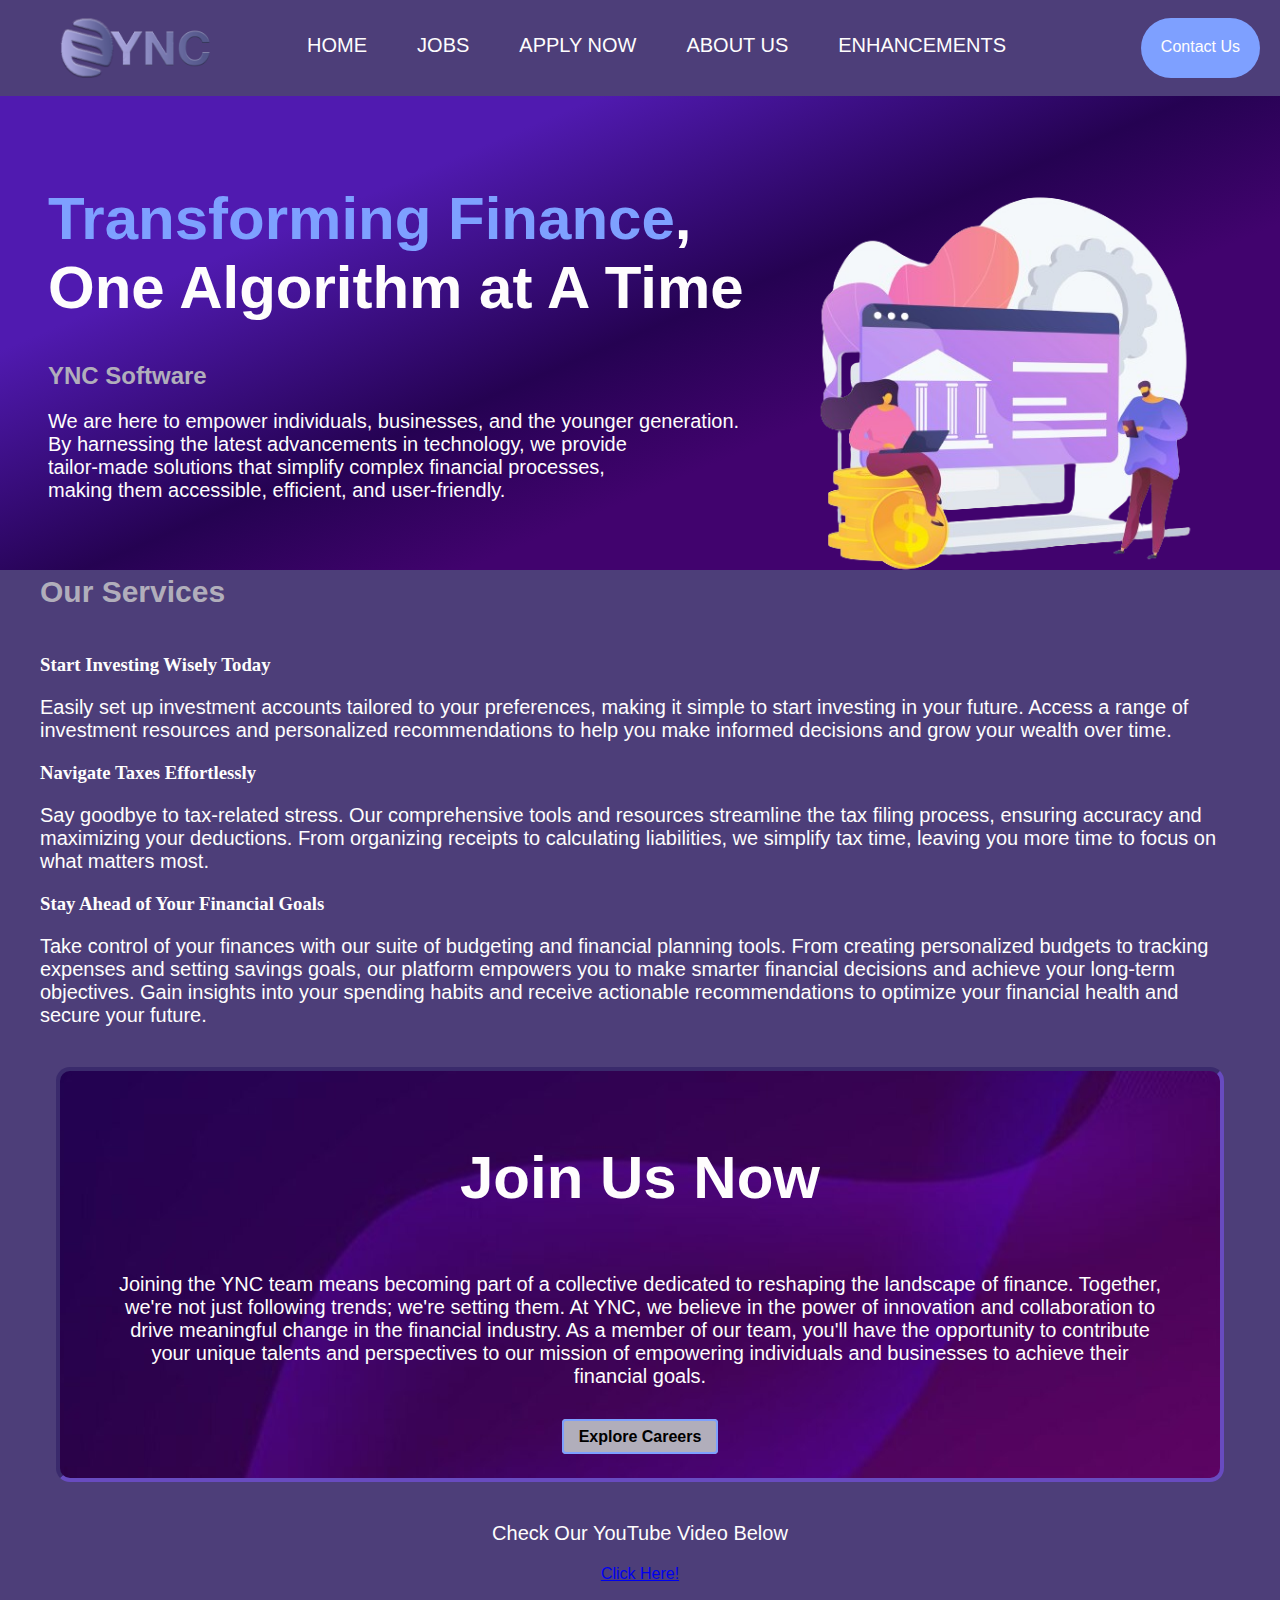
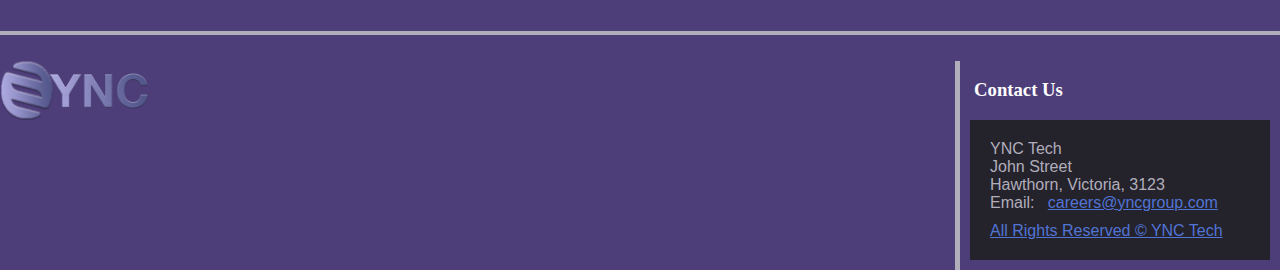
==== index.html @ 467bafc9 "Major changes" ====
<!DOCTYPE html>
<html lang='en'>
<head>
    <meta charset="utf-8" />
    <meta name="description" content="YNC Finance Software | Do Your Finance Right" />
    <meta name="keywords" content="HTML, CSS" />
    <meta name="author"   cotent="Yoojin Ahn" />
    <meta name="viewport" content="width=device-width, initial-scale=1">
    <link rel="icon" type="image/x-icon" href="favicon.ico">
    <title>YNC Finance Group</title>
    <link rel="stylesheet" href="styles/style.css" />
</head>
<body>
    <header>
        <div class="header-main-logo">
            <a href="index.html"><img src="images/Logo.png" alt="YNC logo icon"></a>
            <nav>
                <ul>
                    <li><a href="index.html">HOME</a></li>
                    <li><a href="jobs.html">JOBS</a></li>
                    <li><a href="apply.html">APPLY NOW</a></li>
                    <li><a href="about.html">ABOUT US</a></li>
                    <li><a href="enhancements.html">ENHANCEMENTS</a></li>
                </ul>
            </nav>
        </div>
        <a href="mailto:104853318@student.swin.edu.au" class="contact-button">Contact Us</a>
    </header>
    <main>
        <section id="main-top">
            <img id="intro-image" src="images/intro-img.png" alt="Finance Tech Graphics">
            <h1>
                <span class="headertitle">Transforming Finance</span>,</br>
                One Algorithm at A Time </br>
            </h1>
            <h2>YNC Software</h2>
            <p>
                We are here to empower individuals, businesses, and the younger generation.</br>
                By harnessing the latest advancements in technology, we provide</br>
                tailor-made solutions that simplify complex financial processes, </br> 
                making them accessible, efficient, and user-friendly.</br> 
            </p>
        </section>  
        <h2 id="service-top">Our Services</h2>
        <section>
            <h3>Start Investing Wisely Today</h3>
            <p>
                Easily set up investment accounts tailored to your preferences, 
                making it simple to start investing in your future. Access a range 
                of investment resources and personalized recommendations to help you 
                make informed decisions and grow your wealth over time.
            </p>
        </section>
        <section>
            <h3>Navigate Taxes Effortlessly</h3>
            <p>
                Say goodbye to tax-related stress. Our comprehensive tools and 
                resources streamline the tax filing process, ensuring accuracy
                and maximizing your deductions. From organizing receipts to 
                calculating liabilities, we simplify tax time, leaving you more
                time to focus on what matters most.
            </p>
        </section>
        <section>
            <h3>Stay Ahead of Your Financial Goals</h3>
            <p>
                Take control of your finances with our suite of budgeting and 
                financial planning tools. From creating personalized budgets 
                to tracking expenses and setting savings goals, our platform 
                empowers you to make smarter financial decisions and achieve 
                your long-term objectives. Gain insights into your spending 
                habits and receive actionable recommendations to optimize your
                financial health and secure your future.
            </p>
        </section>
        <section id="careers">
            <h1>Join Us Now</h1>
            <p>
                Joining the YNC team means becoming part of a collective dedicated
                to reshaping the landscape of finance. Together, we're not just 
                following trends; we're setting them. At YNC, we believe in the 
                power of innovation and collaboration to drive meaningful change 
                in the financial industry. As a member of our team, you'll have the 
                opportunity to contribute your unique talents and perspectives to 
                our mission of empowering individuals and businesses to achieve their 
                financial goals.
            </p>
            <a class="button" href="jobs.html">Explore Careers</a>
        </section>
        <!-- YOUTUBE LINK HERE -->
        <section id="youtube">
            <p>Check Our YouTube Video Below</p>
            <a href="#">Click Here!</a>
        </section>
    </main>
    <hr>
    <div class="ync_footer flex-container">
        <footer>
            <br>
            <img src="images/Logo.png" alt="YNC logo icon">
    
        <aside id="footer-contact">
            <h3> &nbsp; &nbsp;Contact Us</h3>
        <ul class="contact_info">
            <li>YNC Tech</li>
            <li>John Street</li>
            <li>Hawthorn, Victoria, 3123</li>
            <li>Email: &nbsp; <a href="mailto:105179675@student.swin.edu.au">careers@yncgroup.com</a></li>
            <li><a href="https://swinburne.edu.au" target="_blank">All Rights Reserved &copy; YNC Tech </a></li>
        </ul>
        </aside>
        </footer>
    </div>
</body>
</html>
---- styles/style.css ----
/*
filename: style.css
authors: Yoojin Ahn, Ned Tonks, Charmaigne Mamaril
created: 20/03/2024
last modified: 10/04/2024
description: index.html about.html enhancements.html apply.html jobs.html
purpose: stylesheet for YNC website for assignment 1
*/

/* Import Cool Fonts */
@import url(https://db.onlinewebfonts.com/c/b712c1dfca1bfc2e6d80b2c9d9c0c957?family=GT+Walsheim); 
@import url(https://db.onlinewebfonts.com/c/750e3658d4460a397a551dfac26bb272?family=Karla);
@import url(https://db.onlinewebfonts.com/c/16842c927f8ef77adc29f7c5e27929ca?family=GT+Pressura+Light);  

/* General Body and Header styles */
* {
    font-family: "Karla", sans-serif;
}

body {
    background-color: #4d3e79;
    margin: 0;
}

h1, h2, h3{
    font-family: "GT Walsheim";
    color:#fefdfd;
}

p{
    font-family: "Karla", sans-serif;
    color: #fefdfd;
}

#highlight {
    color: #7ea0ff;
}

dt {
    clear: left;
    float: left;
    font-weight: bold;
}

dt::after {
    content: ": ";
}

dd {
    width: 50%;
}

/* HEADER */
/* Stylise the header of the page */
header {
    padding: 18px 0;
    width: 100%;
    height: 60px;
    display: flex;
    justify-content: space-between;
    font-family: "Karla", sans-serif;
}

.headertitle{
    color: #7ea0ff;
}

/* Logo and the logo image */
.header-main-logo {
    width: fit-content;
    height: 100%;
    padding-left: 60px;
    display: flex;
}

.header-main-logo img {
    height: 60px;
    align-self: center;
}

/* Email Button on the Header Menu */
.contact-button {
    box-sizing: border-box;
    text-align: auto;
    text-decoration: none;
    margin-right: 20px;
    padding: 20px 20px;
    background-color: #7ea0ff;
    color:#fefdfd;
    border: none;
    border-radius: 50px;
    cursor: pointer;
    transition: all 0.3s ease 0s;
}

a.contact-button:hover{
    background-color: #5174d5;
}

/* Navigation Bar */
nav {
    width: fit-content;
    height: 100%;
}

nav ul {
    
    margin-left: 30px;
}

nav ul li{
    list-style: none;
    display: inline;
    float: left;
    transition: 0.5s;
} 

nav ul li a{
    padding: 0 25px;
    font-size: 20px;
    text-decoration: none;
    color: #fefdfd;
    display: block;
    height: 100%;
}

/* Extra animation on navigation bar */
nav ul:hover li {
    opacity: 0.2;
    filter: blur(2px);
}

nav ul li:hover {
    opacity: 1;
    filter: blur(0px);
}

/* BODY */
/* Main content of Index.html */
main {
    padding: 40px;
    text-align: left;
    color: #fefdfd;
}

main h1 {
    font-size: 60px;
    font-family: "GT Walsheim", sans-serif;
}

main h2 {
    color: #b1aebb;
    font-family: "GT Pressura Light", sans-serif;
}

main p {
    font-size: 20px;
    font-family: "Karla", sans-serif;
}

#main-top{
    background: rgb(80,26,176);
    background: linear-gradient(157deg, rgba(80,26,176,1) 25%, rgba(37,2,82,1) 50%, rgba(65,3,110,1) 66%, rgba(65,3,110,1) 100%); 
    padding: 3em;
    margin: -40px;
}

/* HOME PAGE */
/* Image png in the index.html */
#intro-image {
    float: right;
    width: 40%;
}

/* Stylising the "Our Services" section */
#service-top {
    font-size: 30px;
    padding-top: 20px;
    padding-bottom: 20px;
}

#careers{
    text-align: center;
    border: 4px inset #684bc0;
    background: url('images/background-pic2.jpg');
    background-position: center;
    border-radius: 14px;
    margin: 2.5em 1em;
    padding: 2em;
}

#careers p {
    padding: 1em;
}

#service1, #service2, #service3 {
    float: left;
    width: 30%;
    text-align: justify;
    margin: 1em 1em 1em 1em;
}

/* ABOUT PAGE */
/* Top of the page */

#about-us h1{
    font-size: 45px;
    margin: 30px;
}

/* Floating figure images */
#group-image img{
    height: 150px;
    width: auto;
    border: 5px double #5174d5;
    box-shadow: 10px 10px 8px #24222bc4;
}

#group-image figure {
    display: inline-block;
}

#group-image {
    margin: auto;
    padding: 1em;
    width: 40%;
    float: right;
    text-align: center;
}

/* Definition List */
#group-details {
    padding: 10px;
    width: 50%;
}

#group-details h2{
    font-weight: bold;
}

#group-details dl {
    background: url('images/background-pic2.jpg');
    font-size: 20px;
    border: 3px double #ccc;
    padding: 1em;
}

#group-details dt {
    color: #5174d5;
    width: 40%;
    text-align: right;
}

#group-details dd {
    margin-left: 42%;
} 

/* Team Details */
#team h3 {
    color: #7ea0ff;
}

/* Align contact information */
#contact-us {
    clear: both;
}

/* Stylising timetable */
table, tr, td {
    border: 1px inset #fefdfd;
    border-collapse: collapse;
    border-spacing: 0;
}

table {
    width: 100%;
    align-items: center;
    table-layout: fixed;
    font-family: "Karla", sans-serif;
}

th {
    color: #fefdfd;
    background-color: #5f43b2;
    text-align: center;
    font-size: 20px;
}

tr {
    color: black;
    background-color: #fefefe;
}

td{
    border: 1px solid black;
    padding: 6px;
    text-align: center;
}

/* APPLY PAGE */
/* fieldsets */
.fieldset-content{
    margin-top: 80px;
    margin-left: 60px;
    margin-right: 60px;
}

.fieldset_main{
    background-color: #3d374e;
    border: 1px solid;
    border-radius: 8px;
    box-shadow:0 0 10px;
}

.fieldset_gender{
    background-color: #373245;
    border: 1px solid;
    border-radius: 8px;
    box-shadow:0 0 10px;
}

legend{
    font-family: "Karla", sans-serif;
    color: #fefdfd;
}

/* Radio Buttons */
.radio_button{
    font-family: "Karla", sans-serif;
    color: #fefdfd;
}

.button{
    background-color: #b1aebb;
    border: none;
    color: black;
    padding: 7px 15px;
    text-align: center;
    font-size: 16px;
    font-family: "Karla", sans-serif;
    text-decoration: none;
    font-weight: bold;
    border-radius: 4px;
    border: 2px solid #7ea0ff;
    transition-duration: 0.4s;
}

.button:hover{
    background-color: #7ea0ff; /* Green */
    color: black;
}

/* JOB PAGE */
.jobs_container {
    display: grid;
    grid-template-columns: repeat(auto-fit, minmax(100,1fr));
    grid-auto-rows: repeat(auto-fit, minmax(100,1fr));
    column-gap: 10px;
    row-gap: 10px;
    align-items: baseline;
}

.jobs_header { 
    grid-column-start: 1;
    grid-column-end: 4;
    grid-row-start: 1; 
    grid-row-end: 2;  
}

.jobs_sidepanel {
    height: 800px;
    grid-row-start: 2;
    grid-row-end: 4;
    grid-column-start: 1;
    grid-column-end: 2;
    background-color: #b1aebb; 
    padding: 7px 15px;
    margin-bottom: 10px;
    font-family: "Karla", sans-serif; 
    box-shadow: 0 0 10px; 
} 

.job_info {
    font-family:"Karla", sans-serif;
    list-style-type: upper-roman ;
    margin: 10px;
    padding: 10px;
}

.jobs_mainpanel {
    height: 800px;
    overflow-y: 100px;
    grid-column-start: 2;
    grid-column-end: 4;
    background-color: #b1aebb;
    padding: 7px 15px;
    margin-bottom: 10px;
    font-family: "Karla", sans-serif; 
    box-shadow: 0 0 10px;
    overflow: auto;
}

/* Testimonials Styling */
.jobs_testimonials { 
    grid-column-start: 1;
    grid-column-end: 4;
    grid-row-start: 3;
    grid-row-end: 4;
    background-color: #b1aebb; 
    padding: 9px 15px;
    margin-bottom: 10px;
    font-family: "Karla", sans-serif; 
    box-shadow: 0 0 10px;    
}
.flex_container{
    display: flex;
    gap: 10px;
}

.flex_item { 
    flex: 1;
    background-color:#b1aebb;
}

.flex_item1 { 
    flex: 1; 
    flex-direction: row;
    background-color:#b1aebb;
}
.flex_item2 { 
    flex: 1; 
    background-color: #b1aebb;
}

.flex_item3 { 
    flex: 1; 
    background-color: #b1aebb;
}

hr {
    color:#b1aebb;
    border: 2px solid  #b1aebb;
}

/* YOUTUBE LINK */
#youtube{
    text-align: center;
}

/* ENHANCEMENTS */
.resource {
    padding: 10px;
}

/* FOOTER */
.ync_footer{
    background-color: #4d3e79;
    flex: 1;
    grid-column-start: 1; 
    grid-column-end: 4;
    width: 100%;
}

/* Footer: Contact details */
#footer-contact{
    width: 25%;
    float: right;
    border: 1px;
    border-left-style: solid;
    border-left-color: #b1aebb;
    border-left-width: 5px;
}

.ync_footer footer img{
    width: 150px;
    height: auto;
}

.contact_info {
    background-color: #24222b;
    font-family:"Karla", sans-serif;
    list-style-type: none;
    margin: 10px;
    padding: 20px;
    color: #b1aebb;
}

.contact_info li:last-child {
    padding-top: 10px;

}

.contact_info li:last-child a{
    padding-top: 10px;
    color: #fefdfd;

}

.contact_info li a:link {
    color: #5174d5;
}
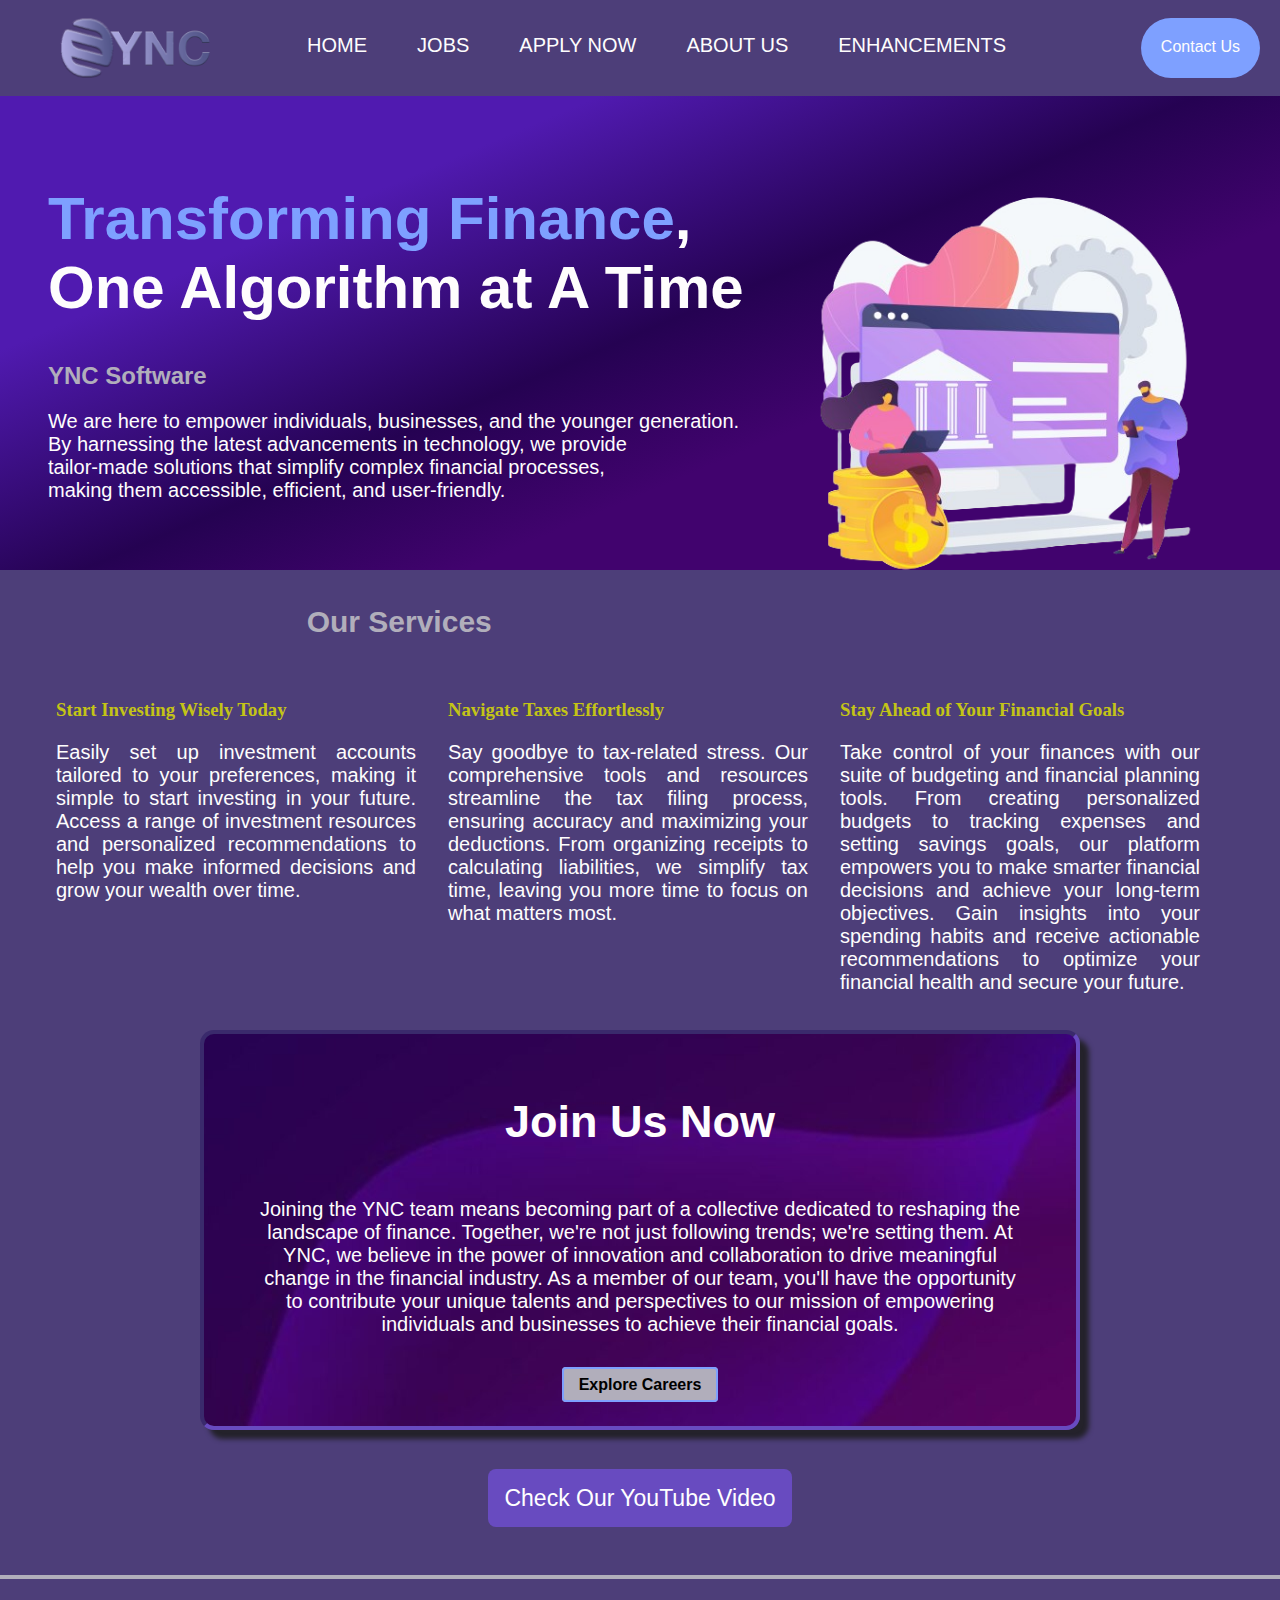
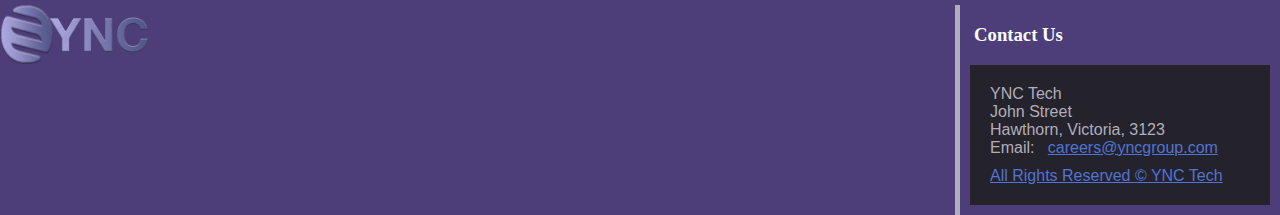
==== commit 79a5b889: "changes to index and about page" ====
--- a/index.html
+++ b/index.html
@@ -42,7 +42,7 @@
             </p>
         </section>  
         <h2 id="service-top">Our Services</h2>
-        <section>
+        <section id="service1">
             <h3>Start Investing Wisely Today</h3>
             <p>
                 Easily set up investment accounts tailored to your preferences, 
@@ -51,7 +51,7 @@
                 make informed decisions and grow your wealth over time.
             </p>
         </section>
-        <section>
+        <section id="service2">
             <h3>Navigate Taxes Effortlessly</h3>
             <p>
                 Say goodbye to tax-related stress. Our comprehensive tools and 
@@ -61,7 +61,7 @@
                 time to focus on what matters most.
             </p>
         </section>
-        <section>
+        <section id="service3">
             <h3>Stay Ahead of Your Financial Goals</h3>
             <p>
                 Take control of your finances with our suite of budgeting and 
@@ -88,10 +88,9 @@
             <a class="button" href="jobs.html">Explore Careers</a>
         </section>
         <!-- YOUTUBE LINK HERE -->
-        <section id="youtube">
-            <p>Check Our YouTube Video Below</p>
-            <a href="#">Click Here!</a>
-        </section>
+        <div id="youtube">
+            <a href="#">Check Our YouTube Video</a>
+        </div>
     </main>
     <hr>
     <div class="ync_footer flex-container">
--- a/styles/style.css
+++ b/styles/style.css
@@ -175,22 +175,9 @@
 /* Stylising the "Our Services" section */
 #service-top {
     font-size: 30px;
-    padding-top: 20px;
-    padding-bottom: 20px;
-}
-
-#careers{
-    text-align: center;
-    border: 4px inset #684bc0;
-    background: url('images/background-pic2.jpg');
-    background-position: center;
-    border-radius: 14px;
-    margin: 2.5em 1em;
-    padding: 2em;
-}
-
-#careers p {
-    padding: 1em;
+    padding-top: 50px;
+    padding-bottom: 0px;
+    text-align: center;
 }
 
 #service1, #service2, #service3 {
@@ -200,11 +187,35 @@
     margin: 1em 1em 1em 1em;
 }
 
+#service1 h3, #service2 h3, #service3 h3 {
+    color: rgb(196, 196, 22);
+}
+
+#careers{
+    clear: both;
+    text-align: center;
+    border: 4px inset #684bc0;
+    background: url('images/background-pic2.jpg');
+    background-position: center;
+    box-shadow: 9px 9px 5px #24222b;
+    border-radius: 14px;
+    margin: 2.5em 10em;
+    padding: 2em;
+}
+
+#careers p {
+    padding: 1em;
+}
+
+#careers h1 {
+    font-size: 45px;
+}
+
+
 /* ABOUT PAGE */
 /* Top of the page */
-
 #about-us h1{
-    font-size: 45px;
+    font-size: 50px;
     margin: 30px;
 }
 
@@ -258,6 +269,10 @@
 /* Team Details */
 #team h3 {
     color: #7ea0ff;
+    padding-top: 26px;
+}
+#team p {
+    width: 70%;
 }
 
 /* Align contact information */
@@ -444,12 +459,40 @@
 
 /* YOUTUBE LINK */
 #youtube{
-    text-align: center;
+    padding: 15px;
+    text-align: center;
+    font-size: 23px;
+}
+
+#youtube a{
+    text-decoration: none;;
+    background-color: #684bc0;
+    border-radius: 8px;  
+    color: #fff;
+    cursor: pointer;
+    padding: 16px 16px;
+    
+}
+
+#youtube a:hover{
+    background-image: linear-gradient(90deg, #00C0FF 0%, #FFCF00 49%, #FC4F4F 80%, #00C0FF 100%);
+    animation:slidebg 5s linear infinite;
+    color: #2e2d30;
+}
+
+@keyframes slidebg {
+    to {
+      background-position:35vw;
+    }
 }
 
 /* ENHANCEMENTS */
 .resource {
     padding: 10px;
+}
+
+.resource p {
+    padding: 13px 0;
 }
 
 /* FOOTER */
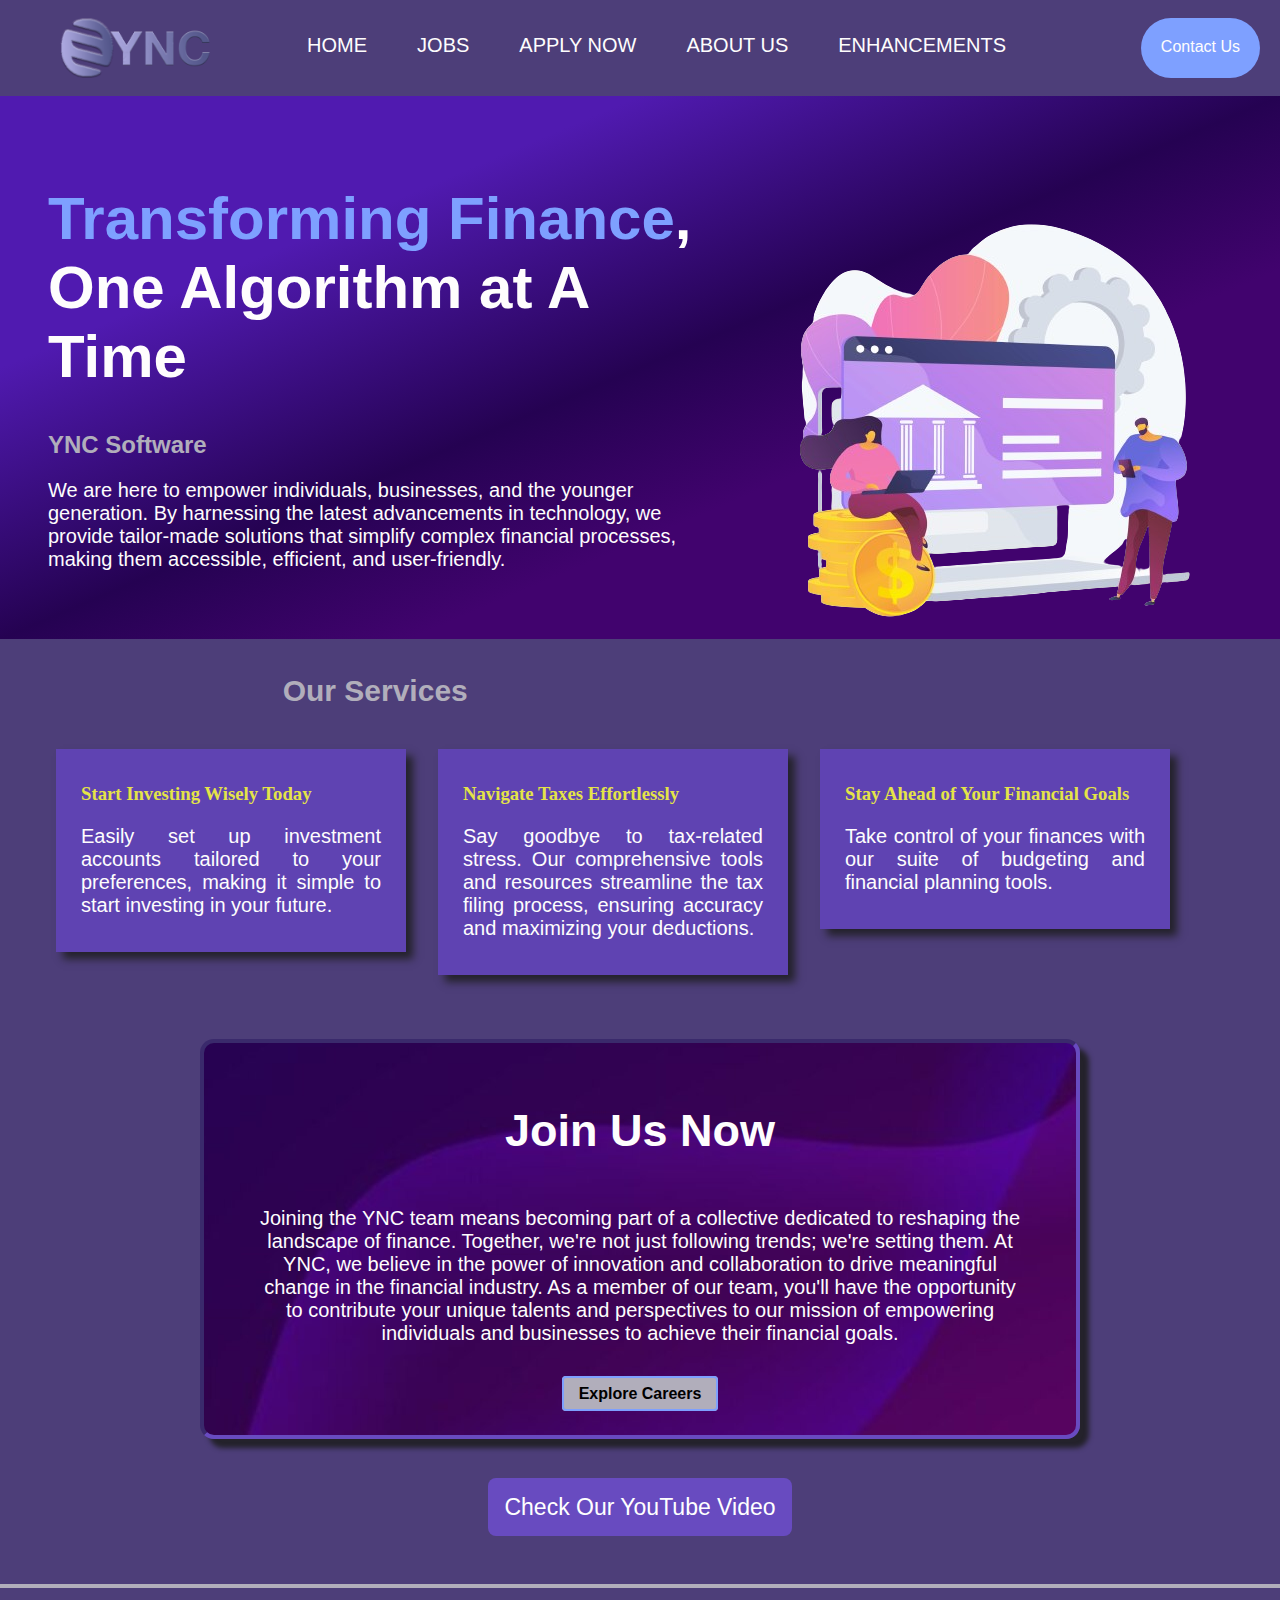
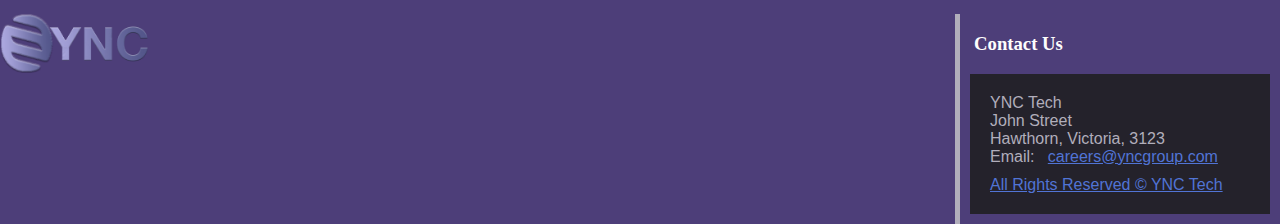
==== commit e93836d7: "changes to index and style" ====
--- a/index.html
+++ b/index.html
@@ -1,12 +1,12 @@
 <!DOCTYPE html>
 <html lang='en'>
 <head>
-    <meta charset="utf-8" />
-    <meta name="description" content="YNC Finance Software | Do Your Finance Right" />
-    <meta name="keywords" content="HTML, CSS" />
-    <meta name="author"   cotent="Yoojin Ahn" />
+    <meta charset="utf-8">
+    <meta name="description" content="YNC Finance Software | Do Your Finance Right">
+    <meta name="keywords" content="HTML, CSS">
+    <meta name="author"   cotent="Yoojin Ahn">
     <meta name="viewport" content="width=device-width, initial-scale=1">
-    <link rel="icon" type="image/x-icon" href="favicon.ico">
+    <link rel="icon" type="image/x-icon" href="images/favicon.ico">
     <title>YNC Finance Group</title>
     <link rel="stylesheet" href="styles/style.css" />
 </head>
@@ -28,17 +28,19 @@
     </header>
     <main>
         <section id="main-top">
-            <img id="intro-image" src="images/intro-img.png" alt="Finance Tech Graphics">
+            <div id="intro-image">
+                <img src="images/intro-img.png" alt="Finance Tech Graphics">
+            </div>
             <h1>
-                <span class="headertitle">Transforming Finance</span>,</br>
-                One Algorithm at A Time </br>
+                <span class="headertitle">Transforming Finance</span>,<br>
+                One Algorithm at A Time <br>
             </h1>
             <h2>YNC Software</h2>
             <p>
-                We are here to empower individuals, businesses, and the younger generation.</br>
-                By harnessing the latest advancements in technology, we provide</br>
-                tailor-made solutions that simplify complex financial processes, </br> 
-                making them accessible, efficient, and user-friendly.</br> 
+                We are here to empower individuals, businesses, and the younger generation.
+                By harnessing the latest advancements in technology, we provide
+                tailor-made solutions that simplify complex financial processes,
+                making them accessible, efficient, and user-friendly.
             </p>
         </section>  
         <h2 id="service-top">Our Services</h2>
@@ -46,9 +48,7 @@
             <h3>Start Investing Wisely Today</h3>
             <p>
                 Easily set up investment accounts tailored to your preferences, 
-                making it simple to start investing in your future. Access a range 
-                of investment resources and personalized recommendations to help you 
-                make informed decisions and grow your wealth over time.
+                making it simple to start investing in your future.
             </p>
         </section>
         <section id="service2">
@@ -56,21 +56,14 @@
             <p>
                 Say goodbye to tax-related stress. Our comprehensive tools and 
                 resources streamline the tax filing process, ensuring accuracy
-                and maximizing your deductions. From organizing receipts to 
-                calculating liabilities, we simplify tax time, leaving you more
-                time to focus on what matters most.
+                and maximizing your deductions.
             </p>
         </section>
         <section id="service3">
             <h3>Stay Ahead of Your Financial Goals</h3>
             <p>
                 Take control of your finances with our suite of budgeting and 
-                financial planning tools. From creating personalized budgets 
-                to tracking expenses and setting savings goals, our platform 
-                empowers you to make smarter financial decisions and achieve 
-                your long-term objectives. Gain insights into your spending 
-                habits and receive actionable recommendations to optimize your
-                financial health and secure your future.
+                financial planning tools.
             </p>
         </section>
         <section id="careers">
--- a/styles/style.css
+++ b/styles/style.css
@@ -81,7 +81,6 @@
 /* Email Button on the Header Menu */
 .contact-button {
     box-sizing: border-box;
-    text-align: auto;
     text-decoration: none;
     margin-right: 20px;
     padding: 20px 20px;
@@ -170,6 +169,8 @@
 #intro-image {
     float: right;
     width: 40%;
+    margin: 0.5em;
+    padding: 1em;
 }
 
 /* Stylising the "Our Services" section */
@@ -182,13 +183,25 @@
 
 #service1, #service2, #service3 {
     float: left;
-    width: 30%;
+    width: 25%;
     text-align: justify;
-    margin: 1em 1em 1em 1em;
+    margin: 1em 1em 4em 1em;
+    box-shadow: 7px 7px 8px #24222b;
+    padding: 10px 20px;
+    border: 5px solid #5f43b2;
+    background-color: #5f43b2;
+    position: relative;
+}
+
+#service1:hover, #service2:hover, #service3:hover {
+    background-color: #5f43b298;
+    border: 5px solid #5f43b298;
+    transition-duration: 0.5s;
+
 }
 
 #service1 h3, #service2 h3, #service3 h3 {
-    color: rgb(196, 196, 22);
+    color: rgb(228, 228, 71);
 }
 
 #careers{
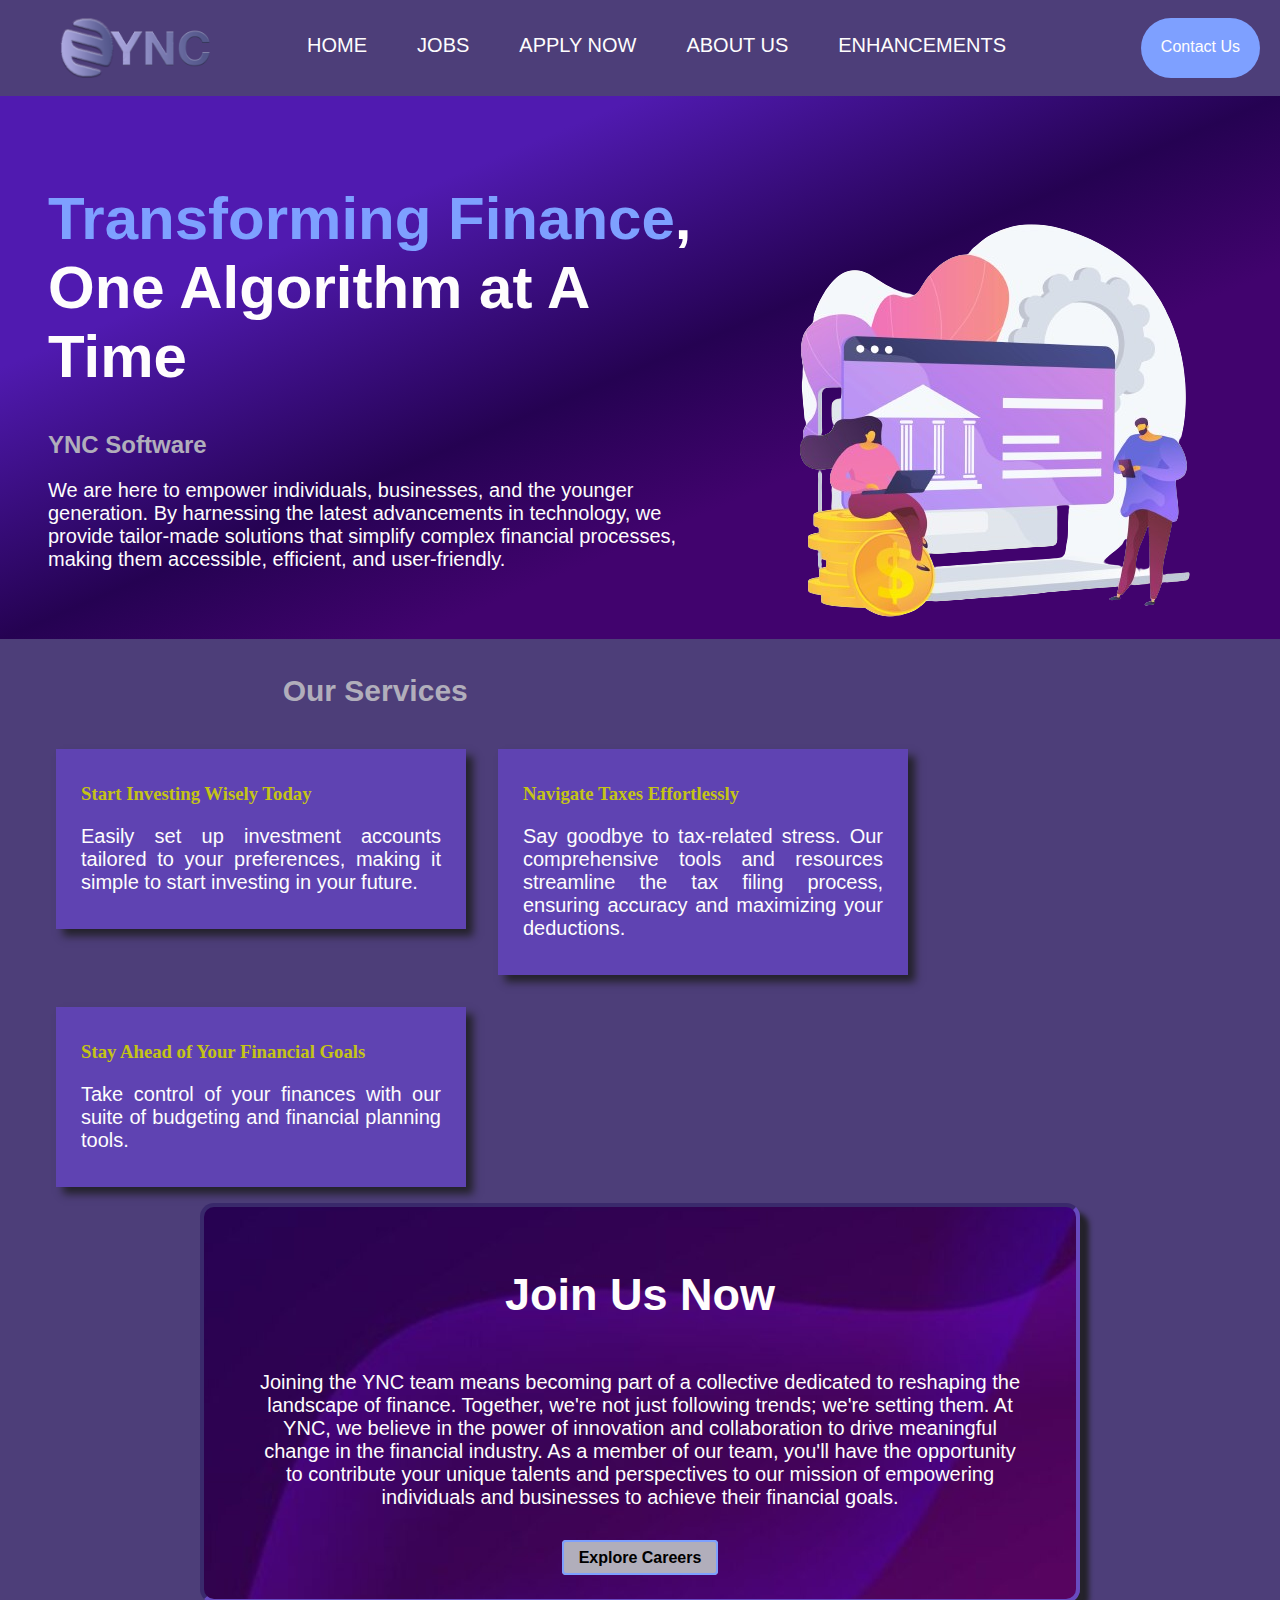
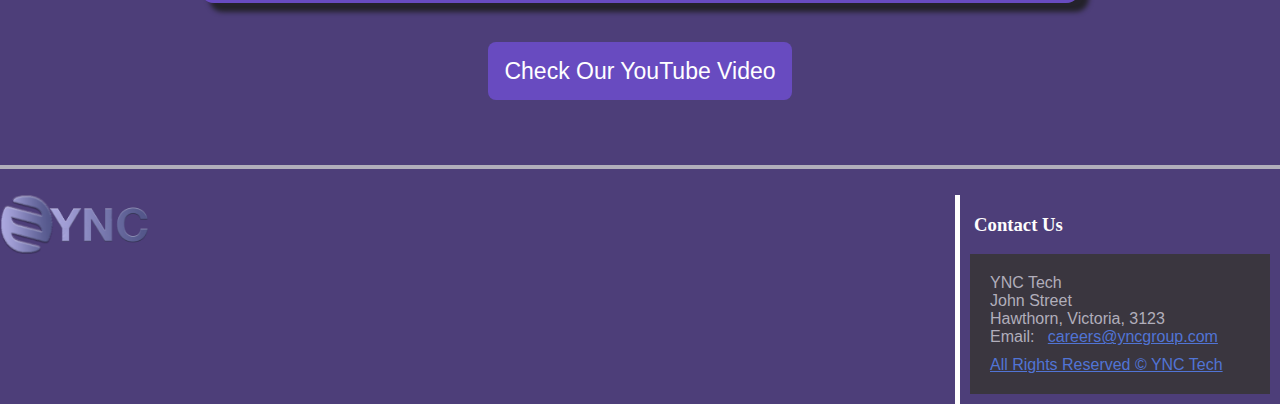
==== commit 5550c7e7: "Youtube Video" ====
--- a/index.html
+++ b/index.html
@@ -82,7 +82,7 @@
         </section>
         <!-- YOUTUBE LINK HERE -->
         <div id="youtube">
-            <a href="#">Check Our YouTube Video</a>
+            <a href="https://www.youtube.com/watch?v=_GFHCdwEFrg">Check Our YouTube Video</a>
         </div>
     </main>
     <hr>
--- a/styles/style.css
+++ b/styles/style.css
@@ -2,7 +2,24 @@
 filename: style.css
 authors: Yoojin Ahn, Ned Tonks, Charmaigne Mamaril
 created: 20/03/2024
-last modified: 10/04/2024
+last modified: 11/04/2024
+description: index.html about.html enhancements.html apply.html jobs.html
+purpose: stylesheet for YNC website for assignment 1
+*/
+
+/* Import Cool Fonts */
+@import url(https://db.onlinewebfonts.com/c/b712c1dfca1bfc2e6d80b2c9d9c0c957?family=GT+Walsheim); 
+@import url(https://db.onlinewebfonts.com/c/750e3658d4460a397a551dfac26bb272?family=Karla);
+@import url(https://db.onlinewebfonts.com/c/16842c927f8ef77adc29f7c5e27929ca?family=GT+Pressura+Light);  
+
+/* General Body and Header styles */
+* {
+    font-family: "Karla", sans-serif;
+}/*
+filename: style.css
+authors: Yoojin Ahn, Ned Tonks, Charmaigne Mamaril
+created: 20/03/2024
+last modified: 11/04/2024
 description: index.html about.html enhancements.html apply.html jobs.html
 purpose: stylesheet for YNC website for assignment 1
 */
@@ -381,8 +398,8 @@
 /* JOB PAGE */
 .jobs_container {
     display: grid;
-    grid-template-columns: repeat(auto-fit, minmax(100,1fr));
-    grid-auto-rows: repeat(auto-fit, minmax(100,1fr));
+    grid-template-columns: repeat(auto-fit, minmax(100px,1fr));
+    grid-auto-rows: auto;
     column-gap: 10px;
     row-gap: 10px;
     align-items: baseline;
@@ -393,6 +410,13 @@
     grid-column-end: 4;
     grid-row-start: 1; 
     grid-row-end: 2;  
+    margin-left: 15px;
+    padding: 25px; 
+}
+
+.jobs_headertitle {
+    color: #7ea0ff;
+    font-size: 60px;
 }
 
 .jobs_sidepanel {
@@ -403,30 +427,41 @@
     grid-column-end: 2;
     background-color: #b1aebb; 
     padding: 7px 15px;
+    margin-left: 15px;
+    margin-right: 15px;
     margin-bottom: 10px;
     font-family: "Karla", sans-serif; 
     box-shadow: 0 0 10px; 
 } 
 
+.jobs_title{
+    color: #7ea0ff;
+    font-variant: inherit;
+}
+
 .job_info {
     font-family:"Karla", sans-serif;
     list-style-type: upper-roman ;
     margin: 10px;
+    margin-right: 15px;
     padding: 10px;
 }
 
 .jobs_mainpanel {
     height: 800px;
-    overflow-y: 100px;
+    overflow-y: auto;
     grid-column-start: 2;
     grid-column-end: 4;
-    background-color: #b1aebb;
+    background-color: #3A363F;
     padding: 7px 15px;
     margin-bottom: 10px;
+    margin-right: 15px;
     font-family: "Karla", sans-serif; 
     box-shadow: 0 0 10px;
     overflow: auto;
 }
+
+
 
 /* Testimonials Styling */
 .jobs_testimonials { 
@@ -434,9 +469,11 @@
     grid-column-end: 4;
     grid-row-start: 3;
     grid-row-end: 4;
-    background-color: #b1aebb; 
+    background-color: #3A363F; 
     padding: 9px 15px;
     margin-bottom: 10px;
+    margin-left: 15px;
+    margin-right: 15px;
     font-family: "Karla", sans-serif; 
     box-shadow: 0 0 10px;    
 }
@@ -447,22 +484,22 @@
 
 .flex_item { 
     flex: 1;
-    background-color:#b1aebb;
+    background-color:#3A363F;
 }
 
 .flex_item1 { 
     flex: 1; 
     flex-direction: row;
-    background-color:#b1aebb;
+    background-color:#3A363F;
 }
 .flex_item2 { 
     flex: 1; 
-    background-color: #b1aebb;
+    background-color: #3A363F;
 }
 
 .flex_item3 { 
     flex: 1; 
-    background-color: #b1aebb;
+    background-color: #3A363F;
 }
 
 hr {
@@ -533,7 +570,7 @@
 }
 
 .contact_info {
-    background-color: #24222b;
+    background-color: #3A363F;
     font-family:"Karla", sans-serif;
     list-style-type: none;
     margin: 10px;
@@ -553,5 +590,599 @@
 }
 
 .contact_info li a:link {
+    color: #fefdfd;
+}
+
+body {
+    background-color: #4d3e79;
+    margin: 0;
+}
+
+h1, h2, h3{
+    font-family: "GT Walsheim";
+    color:#fefdfd;
+}
+
+p{
+    font-family: "Karla", sans-serif;
+    color: #fefdfd;
+}
+
+#highlight {
+    color: #7ea0ff;
+}
+
+dt {
+    clear: left;
+    float: left;
+    font-weight: bold;
+}
+
+dt::after {
+    content: ": ";
+}
+
+dd {
+    width: 50%;
+}
+
+/* HEADER */
+/* Stylise the header of the page */
+header {
+    padding: 18px 0;
+    width: 100%;
+    height: 60px;
+    display: flex;
+    justify-content: space-between;
+    font-family: "Karla", sans-serif;
+}
+
+.headertitle{
+    color: #7ea0ff;
+}
+
+/* Logo and the logo image */
+.header-main-logo {
+    width: fit-content;
+    height: 100%;
+    padding-left: 60px;
+    display: flex;
+}
+
+.header-main-logo img {
+    height: 60px;
+    align-self: center;
+}
+
+/* Email Button on the Header Menu */
+.contact-button {
+    box-sizing: border-box;
+    text-decoration: none;
+    margin-right: 20px;
+    padding: 20px 20px;
+    background-color: #7ea0ff;
+    color:#fefdfd;
+    border: none;
+    border-radius: 50px;
+    cursor: pointer;
+    transition: all 0.3s ease 0s;
+}
+
+a.contact-button:hover{
+    background-color: #5174d5;
+}
+
+/* Navigation Bar */
+nav {
+    width: fit-content;
+    height: 100%;
+}
+
+nav ul {
+    
+    margin-left: 30px;
+}
+
+nav ul li{
+    list-style: none;
+    display: inline;
+    float: left;
+    transition: 0.5s;
+} 
+
+nav ul li a{
+    padding: 0 25px;
+    font-size: 20px;
+    text-decoration: none;
+    color: #fefdfd;
+    display: block;
+    height: 100%;
+}
+
+/* Extra animation on navigation bar */
+nav ul:hover li {
+    opacity: 0.2;
+    filter: blur(2px);
+}
+
+nav ul li:hover {
+    opacity: 1;
+    filter: blur(0px);
+}
+
+/* BODY */
+/* Main content of Index.html */
+main {
+    padding: 40px;
+    text-align: left;
+    color: #fefdfd;
+}
+
+main h1 {
+    font-size: 60px;
+    font-family: "GT Walsheim", sans-serif;
+}
+
+main h2 {
+    color: #b1aebb;
+    font-family: "GT Pressura Light", sans-serif;
+}
+
+main p {
+    font-size: 20px;
+    font-family: "Karla", sans-serif;
+}
+
+#main-top{
+    background: rgb(80,26,176);
+    background: linear-gradient(157deg, rgba(80,26,176,1) 25%, rgba(37,2,82,1) 50%, rgba(65,3,110,1) 66%, rgba(65,3,110,1) 100%); 
+    padding: 3em;
+    margin: -40px;
+}
+
+/* HOME PAGE */
+/* Image png in the index.html */
+#intro-image {
+    float: right;
+    width: 40%;
+}
+
+/* Stylising the "Our Services" section */
+#service-top {
+    font-size: 30px;
+    padding-top: 50px;
+    padding-bottom: 0px;
+    text-align: center;
+}
+
+#service1, #service2, #service3 {
+    float: left;
+    width: 30%;
+    text-align: justify;
+    margin: 1em 1em 1em 1em;
+}
+
+#service1 h3, #service2 h3, #service3 h3 {
+    color: rgb(196, 196, 22);
+}
+
+#careers{
+    clear: both;
+    text-align: center;
+    border: 4px inset #684bc0;
+    background: url('images/background-pic2.jpg');
+    background-position: center;
+    box-shadow: 9px 9px 5px #24222b;
+    border-radius: 14px;
+    margin: 2.5em 10em;
+    padding: 2em;
+}
+
+#careers p {
+    padding: 1em;
+}
+
+#careers h1 {
+    font-size: 45px;
+}
+
+
+/* ABOUT PAGE */
+/* Top of the page */
+#about-us h1{
+    font-size: 50px;
+    margin: 30px;
+}
+
+/* Floating figure images */
+#group-image img{
+    height: 150px;
+    width: auto;
+    border: 5px double #5174d5;
+    box-shadow: 10px 10px 8px #24222bc4;
+}
+
+#group-image figure {
+    display: inline-block;
+}
+
+#group-image {
+    margin: auto;
+    padding: 1em;
+    width: 40%;
+    float: right;
+    text-align: center;
+}
+
+/* Definition List */
+#group-details {
+    padding: 10px;
+    width: 50%;
+}
+
+#group-details h2{
+    font-weight: bold;
+}
+
+#group-details dl {
+    background: url('images/background-pic2.jpg');
+    font-size: 20px;
+    border: 3px double #ccc;
+    padding: 1em;
+}
+
+#group-details dt {
+    color: #5174d5;
+    width: 40%;
+    text-align: right;
+}
+
+#group-details dd {
+    margin-left: 42%;
+} 
+
+/* Team Details */
+#team h3 {
+    color: #7ea0ff;
+    padding-top: 26px;
+}
+#team p {
+    width: 70%;
+}
+
+/* Align contact information */
+#contact-us {
+    clear: both;
+}
+
+/* Stylising timetable */
+table, tr, td {
+    border: 1px inset #fefdfd;
+    border-collapse: collapse;
+    border-spacing: 0;
+}
+
+table {
+    width: 100%;
+    align-items: center;
+    table-layout: fixed;
+    font-family: "Karla", sans-serif;
+}
+
+th {
+    color: #fefdfd;
+    background-color: #5f43b2;
+    text-align: center;
+    font-size: 20px;
+}
+
+tr {
+    color: black;
+    background-color: #fefefe;
+}
+
+td{
+    border: 1px solid black;
+    padding: 6px;
+    text-align: center;
+}
+
+/* APPLY PAGE */
+/* fieldsets */
+.fieldset-content{
+    margin-top: 80px;
+    margin-left: 60px;
+    margin-right: 60px;
+}
+
+.fieldset_main{
+    background-color: #3d374e;
+    border: 1px solid;
+    border-radius: 8px;
+    box-shadow:0 0 10px;
+}
+
+.fieldset_gender{
+    background-color: #373245;
+    border: 1px solid;
+    border-radius: 8px;
+    box-shadow:0 0 10px;
+}
+
+legend{
+    font-family: "Karla", sans-serif;
+    color: #fefdfd;
+}
+
+/* Radio Buttons */
+.radio_button{
+    font-family: "Karla", sans-serif;
+    color: #fefdfd;
+}
+
+.button{
+    background-color: #b1aebb;
+    border: none;
+    color: black;
+    padding: 7px 15px;
+    text-align: center;
+    font-size: 16px;
+    font-family: "Karla", sans-serif;
+    text-decoration: none;
+    font-weight: bold;
+    border-radius: 4px;
+    border: 2px solid #7ea0ff;
+    transition-duration: 0.4s;
+}
+
+.button:hover{
+    background-color: #7ea0ff; /* Green */
+    color: black;
+}
+
+/* JOB PAGE */
+.jobs_container {
+    display: grid;
+    grid-template-columns: repeat(auto-fit, minmax(100px,1fr));
+    grid-auto-rows: auto;
+    column-gap: 10px;
+    row-gap: 10px;
+    align-items: baseline;
+}
+
+.jobs_header { 
+    grid-column-start: 1;
+    grid-column-end: 4;
+    grid-row-start: 1; 
+    grid-row-end: 2;  
+    margin-left: 15px;
+    padding: 25px; 
+    text-shadow:  1px 1px 2px black;
+}
+
+.jobs_headertitle {
+    color: #7ea0ff;
+    font-size: 60px;
+    text-shadow:  1px 1px 2px black;
+}
+
+.jobs_sidepanel {
+    height: 800px;
+    grid-row-start: 2;
+    grid-row-end: 4;
+    grid-column-start: 1;
+    grid-column-end: 2;
+    background-color: #6D6374;
+    padding: 7px 15px;
+    margin-left: 15px;
+    margin-right: 15px;
+    margin-bottom: 10px;
+    font-family: "Karla", sans-serif; 
+    box-shadow: 0 0 10px; 
+    text-shadow:  1px 1px 2px black;
+} 
+
+.jobs_title{
+    color: #7ea0ff;
+    font-variant: inherit;
+    text-shadow:  1px 1px 2px black;
+}
+
+.job_info {
+    font-family:"Karla", sans-serif;
+    list-style-type: upper-roman ;
+    margin: 10px;
+    margin-right: 15px;
+    padding: 10px;
+    color: #FFFFFF;
+    text-shadow:  1px 1px 2px black;
+}
+
+.jobs_p {
+    font-family: "Karla", sans-serif;
+    color: #FFFFFF; 
+    text-shadow:  1px 1px 2px black;
+}
+
+.job_info2 {
+    font-family:"Karla", sans-serif;
+    list-style-type: disc;
+    margin: 10px;
+    margin-right: 15px;
+    padding: 10px;
+    color: #FFFFFF;
+    text-shadow:  1px 1px 2px black;
+}
+
+.background_h4{
+    font-family: "Karla", sans-serif;
+    color:#FFFFFF;
+    font-style: italic;
+    font-size: small;
+    text-shadow:  1px 1px 2px black;
+}
+
+.background_h3{
+    font-family: "Karla", sans-serif;
+    color:#FFFFFF;
+    font-style: italic;
+    font-size: medium;
+    text-shadow:  1px 1px 2px black;
+}
+
+.jobs_mainpanel {
+    height: 800px;
+    overflow-y: auto;
+    grid-column-start: 2;
+    grid-column-end: 4;
+    background-color: #6D6374;
+    padding: 7px 15px;
+    margin-bottom: 10px;
+    margin-right: 15px;
+    font-family: "Karla", sans-serif; 
+    box-shadow: 0 0 10px;
+    overflow: auto;
+    
+}
+
+
+
+/* Testimonials Styling */
+.jobs_testimonials { 
+    grid-column-start: 1;
+    grid-column-end: 4;
+    grid-row-start: 3;
+    grid-row-end: 4;
+    background-color: #6D6374;
+    padding: 9px 15px;
+    margin-bottom: 10px;
+    margin-left: 15px;
+    margin-right: 15px;
+    font-family: "Karla", sans-serif; 
+    box-shadow: 0 0 10px;    
+    text-shadow:  1px 1px 2px black;
+}
+
+.testimonial {
+ font-family: "Karla", sans-serif;
+ color: #fefdfd;
+
+
+}
+.flex_container{
+    display: flex;
+    gap: 30px;
+}
+
+.flex_item { 
+    flex: 1;
+    background-color:#6D6374;
+}
+
+.flex_item1 { 
+    flex: 1; 
+    flex-direction: row;
+    background-color:#6D6374;
+    
+}
+.flex_item2 { 
+    flex: 1; 
+    background-color: #6D6374;
+}
+
+.flex_item3 { 
+    flex: 1; 
+    background-color: #6D6374;
+}
+
+hr {
+    color:#b1aebb;
+    border: 2px solid  #b1aebb;
+    margin-top: 25px;
+}
+
+/* YOUTUBE LINK */
+#youtube{
+    padding: 15px;
+    text-align: center;
+    font-size: 23px;
+}
+
+#youtube a{
+    text-decoration: none;;
+    background-color: #684bc0;
+    border-radius: 8px;  
+    color: #fff;
+    cursor: pointer;
+    padding: 16px 16px;
+    
+}
+
+#youtube a:hover{
+    background-image: linear-gradient(90deg, #00C0FF 0%, #FFCF00 49%, #FC4F4F 80%, #00C0FF 100%);
+    animation:slidebg 5s linear infinite;
+    color: #2e2d30;
+}
+
+@keyframes slidebg {
+    to {
+      background-position:35vw;
+    }
+}
+
+/* ENHANCEMENTS */
+.resource {
+    padding: 10px;
+}
+
+.resource p {
+    padding: 13px 0;
+}
+
+/* FOOTER */
+.ync_footer{
+    background-color: #4d3e79;
+    flex: 1;
+    grid-column-start: 1; 
+    grid-column-end: 4;
+    width: 100%;
+}
+
+/* Footer: Contact details */
+#footer-contact{
+    width: 25%;
+    float: right;
+    border: 1px;
+    border-left-style: solid;
+    border-left-color: #fefdfd;
+    border-left-width: 5px;
+}
+
+.ync_footer footer img{
+    width: 150px;
+    height: auto;
+}
+
+.contact_info {
+    background-color: #3A363F;
+    font-family:"Karla", sans-serif;
+    list-style-type: none;
+    margin: 10px;
+    padding: 20px;
+    color: #b1aebb;
+}
+
+.contact_info li:last-child {
+    padding-top: 10px;
+
+}
+
+.contact_info li:last-child a{
+    padding-top: 10px;
+    color: #fefdfd;
+
+}
+
+.contact_info li a:link {
     color: #5174d5;
 }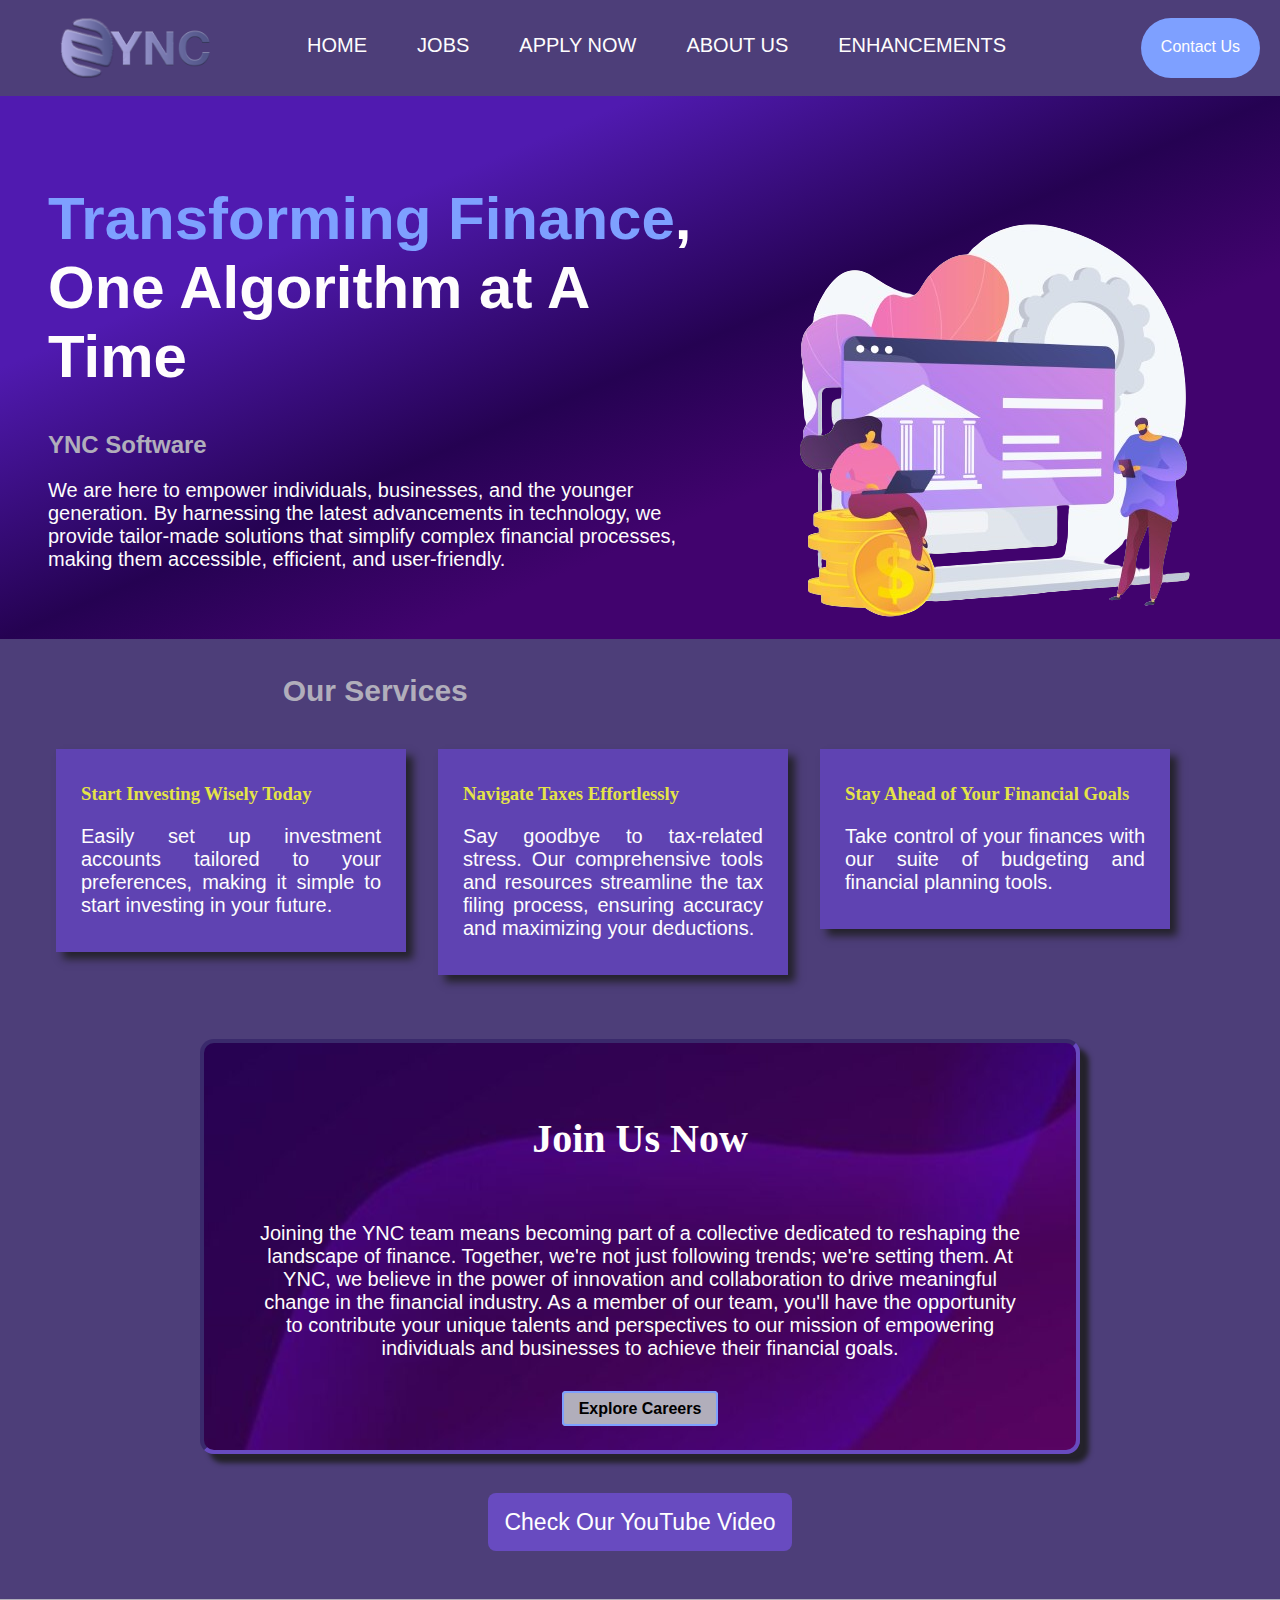
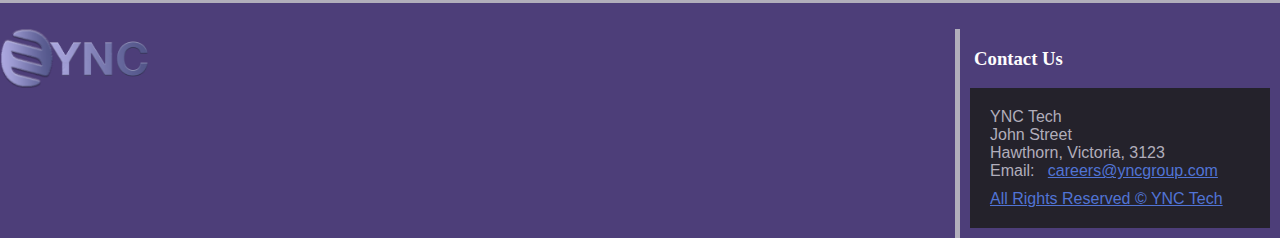
==== commit 3f475ced: "change to index" ====
--- a/index.html
+++ b/index.html
@@ -67,7 +67,7 @@
             </p>
         </section>
         <section id="careers">
-            <h1>Join Us Now</h1>
+            <h3>Join Us Now</h3>
             <p>
                 Joining the YNC team means becoming part of a collective dedicated
                 to reshaping the landscape of finance. Together, we're not just 
@@ -82,7 +82,7 @@
         </section>
         <!-- YOUTUBE LINK HERE -->
         <div id="youtube">
-            <a href="https://www.youtube.com/watch?v=_GFHCdwEFrg">Check Our YouTube Video</a>
+            <a href="#">Check Our YouTube Video</a>
         </div>
     </main>
     <hr>
--- a/styles/style.css
+++ b/styles/style.css
@@ -1,21 +1,4 @@
 /*
-filename: style.css
-authors: Yoojin Ahn, Ned Tonks, Charmaigne Mamaril
-created: 20/03/2024
-last modified: 11/04/2024
-description: index.html about.html enhancements.html apply.html jobs.html
-purpose: stylesheet for YNC website for assignment 1
-*/
-
-/* Import Cool Fonts */
-@import url(https://db.onlinewebfonts.com/c/b712c1dfca1bfc2e6d80b2c9d9c0c957?family=GT+Walsheim); 
-@import url(https://db.onlinewebfonts.com/c/750e3658d4460a397a551dfac26bb272?family=Karla);
-@import url(https://db.onlinewebfonts.com/c/16842c927f8ef77adc29f7c5e27929ca?family=GT+Pressura+Light);  
-
-/* General Body and Header styles */
-* {
-    font-family: "Karla", sans-serif;
-}/*
 filename: style.css
 authors: Yoojin Ahn, Ned Tonks, Charmaigne Mamaril
 created: 20/03/2024
@@ -237,8 +220,8 @@
     padding: 1em;
 }
 
-#careers h1 {
-    font-size: 45px;
+#careers h3 {
+    font-size: 40px;
 }
 
 
@@ -452,7 +435,7 @@
     overflow-y: auto;
     grid-column-start: 2;
     grid-column-end: 4;
-    background-color: #3A363F;
+    background-color: #b1aebb;
     padding: 7px 15px;
     margin-bottom: 10px;
     margin-right: 15px;
@@ -469,7 +452,7 @@
     grid-column-end: 4;
     grid-row-start: 3;
     grid-row-end: 4;
-    background-color: #3A363F; 
+    background-color: #b1aebb; 
     padding: 9px 15px;
     margin-bottom: 10px;
     margin-left: 15px;
@@ -484,22 +467,22 @@
 
 .flex_item { 
     flex: 1;
-    background-color:#3A363F;
+    background-color:#b1aebb;
 }
 
 .flex_item1 { 
     flex: 1; 
     flex-direction: row;
-    background-color:#3A363F;
+    background-color:#b1aebb;
 }
 .flex_item2 { 
     flex: 1; 
-    background-color: #3A363F;
+    background-color: #b1aebb;
 }
 
 .flex_item3 { 
     flex: 1; 
-    background-color: #3A363F;
+    background-color: #b1aebb;
 }
 
 hr {
@@ -570,7 +553,7 @@
 }
 
 .contact_info {
-    background-color: #3A363F;
+    background-color: #24222b;
     font-family:"Karla", sans-serif;
     list-style-type: none;
     margin: 10px;
@@ -590,599 +573,5 @@
 }
 
 .contact_info li a:link {
-    color: #fefdfd;
-}
-
-body {
-    background-color: #4d3e79;
-    margin: 0;
-}
-
-h1, h2, h3{
-    font-family: "GT Walsheim";
-    color:#fefdfd;
-}
-
-p{
-    font-family: "Karla", sans-serif;
-    color: #fefdfd;
-}
-
-#highlight {
-    color: #7ea0ff;
-}
-
-dt {
-    clear: left;
-    float: left;
-    font-weight: bold;
-}
-
-dt::after {
-    content: ": ";
-}
-
-dd {
-    width: 50%;
-}
-
-/* HEADER */
-/* Stylise the header of the page */
-header {
-    padding: 18px 0;
-    width: 100%;
-    height: 60px;
-    display: flex;
-    justify-content: space-between;
-    font-family: "Karla", sans-serif;
-}
-
-.headertitle{
-    color: #7ea0ff;
-}
-
-/* Logo and the logo image */
-.header-main-logo {
-    width: fit-content;
-    height: 100%;
-    padding-left: 60px;
-    display: flex;
-}
-
-.header-main-logo img {
-    height: 60px;
-    align-self: center;
-}
-
-/* Email Button on the Header Menu */
-.contact-button {
-    box-sizing: border-box;
-    text-decoration: none;
-    margin-right: 20px;
-    padding: 20px 20px;
-    background-color: #7ea0ff;
-    color:#fefdfd;
-    border: none;
-    border-radius: 50px;
-    cursor: pointer;
-    transition: all 0.3s ease 0s;
-}
-
-a.contact-button:hover{
-    background-color: #5174d5;
-}
-
-/* Navigation Bar */
-nav {
-    width: fit-content;
-    height: 100%;
-}
-
-nav ul {
-    
-    margin-left: 30px;
-}
-
-nav ul li{
-    list-style: none;
-    display: inline;
-    float: left;
-    transition: 0.5s;
-} 
-
-nav ul li a{
-    padding: 0 25px;
-    font-size: 20px;
-    text-decoration: none;
-    color: #fefdfd;
-    display: block;
-    height: 100%;
-}
-
-/* Extra animation on navigation bar */
-nav ul:hover li {
-    opacity: 0.2;
-    filter: blur(2px);
-}
-
-nav ul li:hover {
-    opacity: 1;
-    filter: blur(0px);
-}
-
-/* BODY */
-/* Main content of Index.html */
-main {
-    padding: 40px;
-    text-align: left;
-    color: #fefdfd;
-}
-
-main h1 {
-    font-size: 60px;
-    font-family: "GT Walsheim", sans-serif;
-}
-
-main h2 {
-    color: #b1aebb;
-    font-family: "GT Pressura Light", sans-serif;
-}
-
-main p {
-    font-size: 20px;
-    font-family: "Karla", sans-serif;
-}
-
-#main-top{
-    background: rgb(80,26,176);
-    background: linear-gradient(157deg, rgba(80,26,176,1) 25%, rgba(37,2,82,1) 50%, rgba(65,3,110,1) 66%, rgba(65,3,110,1) 100%); 
-    padding: 3em;
-    margin: -40px;
-}
-
-/* HOME PAGE */
-/* Image png in the index.html */
-#intro-image {
-    float: right;
-    width: 40%;
-}
-
-/* Stylising the "Our Services" section */
-#service-top {
-    font-size: 30px;
-    padding-top: 50px;
-    padding-bottom: 0px;
-    text-align: center;
-}
-
-#service1, #service2, #service3 {
-    float: left;
-    width: 30%;
-    text-align: justify;
-    margin: 1em 1em 1em 1em;
-}
-
-#service1 h3, #service2 h3, #service3 h3 {
-    color: rgb(196, 196, 22);
-}
-
-#careers{
-    clear: both;
-    text-align: center;
-    border: 4px inset #684bc0;
-    background: url('images/background-pic2.jpg');
-    background-position: center;
-    box-shadow: 9px 9px 5px #24222b;
-    border-radius: 14px;
-    margin: 2.5em 10em;
-    padding: 2em;
-}
-
-#careers p {
-    padding: 1em;
-}
-
-#careers h1 {
-    font-size: 45px;
-}
-
-
-/* ABOUT PAGE */
-/* Top of the page */
-#about-us h1{
-    font-size: 50px;
-    margin: 30px;
-}
-
-/* Floating figure images */
-#group-image img{
-    height: 150px;
-    width: auto;
-    border: 5px double #5174d5;
-    box-shadow: 10px 10px 8px #24222bc4;
-}
-
-#group-image figure {
-    display: inline-block;
-}
-
-#group-image {
-    margin: auto;
-    padding: 1em;
-    width: 40%;
-    float: right;
-    text-align: center;
-}
-
-/* Definition List */
-#group-details {
-    padding: 10px;
-    width: 50%;
-}
-
-#group-details h2{
-    font-weight: bold;
-}
-
-#group-details dl {
-    background: url('images/background-pic2.jpg');
-    font-size: 20px;
-    border: 3px double #ccc;
-    padding: 1em;
-}
-
-#group-details dt {
-    color: #5174d5;
-    width: 40%;
-    text-align: right;
-}
-
-#group-details dd {
-    margin-left: 42%;
-} 
-
-/* Team Details */
-#team h3 {
-    color: #7ea0ff;
-    padding-top: 26px;
-}
-#team p {
-    width: 70%;
-}
-
-/* Align contact information */
-#contact-us {
-    clear: both;
-}
-
-/* Stylising timetable */
-table, tr, td {
-    border: 1px inset #fefdfd;
-    border-collapse: collapse;
-    border-spacing: 0;
-}
-
-table {
-    width: 100%;
-    align-items: center;
-    table-layout: fixed;
-    font-family: "Karla", sans-serif;
-}
-
-th {
-    color: #fefdfd;
-    background-color: #5f43b2;
-    text-align: center;
-    font-size: 20px;
-}
-
-tr {
-    color: black;
-    background-color: #fefefe;
-}
-
-td{
-    border: 1px solid black;
-    padding: 6px;
-    text-align: center;
-}
-
-/* APPLY PAGE */
-/* fieldsets */
-.fieldset-content{
-    margin-top: 80px;
-    margin-left: 60px;
-    margin-right: 60px;
-}
-
-.fieldset_main{
-    background-color: #3d374e;
-    border: 1px solid;
-    border-radius: 8px;
-    box-shadow:0 0 10px;
-}
-
-.fieldset_gender{
-    background-color: #373245;
-    border: 1px solid;
-    border-radius: 8px;
-    box-shadow:0 0 10px;
-}
-
-legend{
-    font-family: "Karla", sans-serif;
-    color: #fefdfd;
-}
-
-/* Radio Buttons */
-.radio_button{
-    font-family: "Karla", sans-serif;
-    color: #fefdfd;
-}
-
-.button{
-    background-color: #b1aebb;
-    border: none;
-    color: black;
-    padding: 7px 15px;
-    text-align: center;
-    font-size: 16px;
-    font-family: "Karla", sans-serif;
-    text-decoration: none;
-    font-weight: bold;
-    border-radius: 4px;
-    border: 2px solid #7ea0ff;
-    transition-duration: 0.4s;
-}
-
-.button:hover{
-    background-color: #7ea0ff; /* Green */
-    color: black;
-}
-
-/* JOB PAGE */
-.jobs_container {
-    display: grid;
-    grid-template-columns: repeat(auto-fit, minmax(100px,1fr));
-    grid-auto-rows: auto;
-    column-gap: 10px;
-    row-gap: 10px;
-    align-items: baseline;
-}
-
-.jobs_header { 
-    grid-column-start: 1;
-    grid-column-end: 4;
-    grid-row-start: 1; 
-    grid-row-end: 2;  
-    margin-left: 15px;
-    padding: 25px; 
-    text-shadow:  1px 1px 2px black;
-}
-
-.jobs_headertitle {
-    color: #7ea0ff;
-    font-size: 60px;
-    text-shadow:  1px 1px 2px black;
-}
-
-.jobs_sidepanel {
-    height: 800px;
-    grid-row-start: 2;
-    grid-row-end: 4;
-    grid-column-start: 1;
-    grid-column-end: 2;
-    background-color: #6D6374;
-    padding: 7px 15px;
-    margin-left: 15px;
-    margin-right: 15px;
-    margin-bottom: 10px;
-    font-family: "Karla", sans-serif; 
-    box-shadow: 0 0 10px; 
-    text-shadow:  1px 1px 2px black;
-} 
-
-.jobs_title{
-    color: #7ea0ff;
-    font-variant: inherit;
-    text-shadow:  1px 1px 2px black;
-}
-
-.job_info {
-    font-family:"Karla", sans-serif;
-    list-style-type: upper-roman ;
-    margin: 10px;
-    margin-right: 15px;
-    padding: 10px;
-    color: #FFFFFF;
-    text-shadow:  1px 1px 2px black;
-}
-
-.jobs_p {
-    font-family: "Karla", sans-serif;
-    color: #FFFFFF; 
-    text-shadow:  1px 1px 2px black;
-}
-
-.job_info2 {
-    font-family:"Karla", sans-serif;
-    list-style-type: disc;
-    margin: 10px;
-    margin-right: 15px;
-    padding: 10px;
-    color: #FFFFFF;
-    text-shadow:  1px 1px 2px black;
-}
-
-.background_h4{
-    font-family: "Karla", sans-serif;
-    color:#FFFFFF;
-    font-style: italic;
-    font-size: small;
-    text-shadow:  1px 1px 2px black;
-}
-
-.background_h3{
-    font-family: "Karla", sans-serif;
-    color:#FFFFFF;
-    font-style: italic;
-    font-size: medium;
-    text-shadow:  1px 1px 2px black;
-}
-
-.jobs_mainpanel {
-    height: 800px;
-    overflow-y: auto;
-    grid-column-start: 2;
-    grid-column-end: 4;
-    background-color: #6D6374;
-    padding: 7px 15px;
-    margin-bottom: 10px;
-    margin-right: 15px;
-    font-family: "Karla", sans-serif; 
-    box-shadow: 0 0 10px;
-    overflow: auto;
-    
-}
-
-
-
-/* Testimonials Styling */
-.jobs_testimonials { 
-    grid-column-start: 1;
-    grid-column-end: 4;
-    grid-row-start: 3;
-    grid-row-end: 4;
-    background-color: #6D6374;
-    padding: 9px 15px;
-    margin-bottom: 10px;
-    margin-left: 15px;
-    margin-right: 15px;
-    font-family: "Karla", sans-serif; 
-    box-shadow: 0 0 10px;    
-    text-shadow:  1px 1px 2px black;
-}
-
-.testimonial {
- font-family: "Karla", sans-serif;
- color: #fefdfd;
-
-
-}
-.flex_container{
-    display: flex;
-    gap: 30px;
-}
-
-.flex_item { 
-    flex: 1;
-    background-color:#6D6374;
-}
-
-.flex_item1 { 
-    flex: 1; 
-    flex-direction: row;
-    background-color:#6D6374;
-    
-}
-.flex_item2 { 
-    flex: 1; 
-    background-color: #6D6374;
-}
-
-.flex_item3 { 
-    flex: 1; 
-    background-color: #6D6374;
-}
-
-hr {
-    color:#b1aebb;
-    border: 2px solid  #b1aebb;
-    margin-top: 25px;
-}
-
-/* YOUTUBE LINK */
-#youtube{
-    padding: 15px;
-    text-align: center;
-    font-size: 23px;
-}
-
-#youtube a{
-    text-decoration: none;;
-    background-color: #684bc0;
-    border-radius: 8px;  
-    color: #fff;
-    cursor: pointer;
-    padding: 16px 16px;
-    
-}
-
-#youtube a:hover{
-    background-image: linear-gradient(90deg, #00C0FF 0%, #FFCF00 49%, #FC4F4F 80%, #00C0FF 100%);
-    animation:slidebg 5s linear infinite;
-    color: #2e2d30;
-}
-
-@keyframes slidebg {
-    to {
-      background-position:35vw;
-    }
-}
-
-/* ENHANCEMENTS */
-.resource {
-    padding: 10px;
-}
-
-.resource p {
-    padding: 13px 0;
-}
-
-/* FOOTER */
-.ync_footer{
-    background-color: #4d3e79;
-    flex: 1;
-    grid-column-start: 1; 
-    grid-column-end: 4;
-    width: 100%;
-}
-
-/* Footer: Contact details */
-#footer-contact{
-    width: 25%;
-    float: right;
-    border: 1px;
-    border-left-style: solid;
-    border-left-color: #fefdfd;
-    border-left-width: 5px;
-}
-
-.ync_footer footer img{
-    width: 150px;
-    height: auto;
-}
-
-.contact_info {
-    background-color: #3A363F;
-    font-family:"Karla", sans-serif;
-    list-style-type: none;
-    margin: 10px;
-    padding: 20px;
-    color: #b1aebb;
-}
-
-.contact_info li:last-child {
-    padding-top: 10px;
-
-}
-
-.contact_info li:last-child a{
-    padding-top: 10px;
-    color: #fefdfd;
-
-}
-
-.contact_info li a:link {
     color: #5174d5;
 }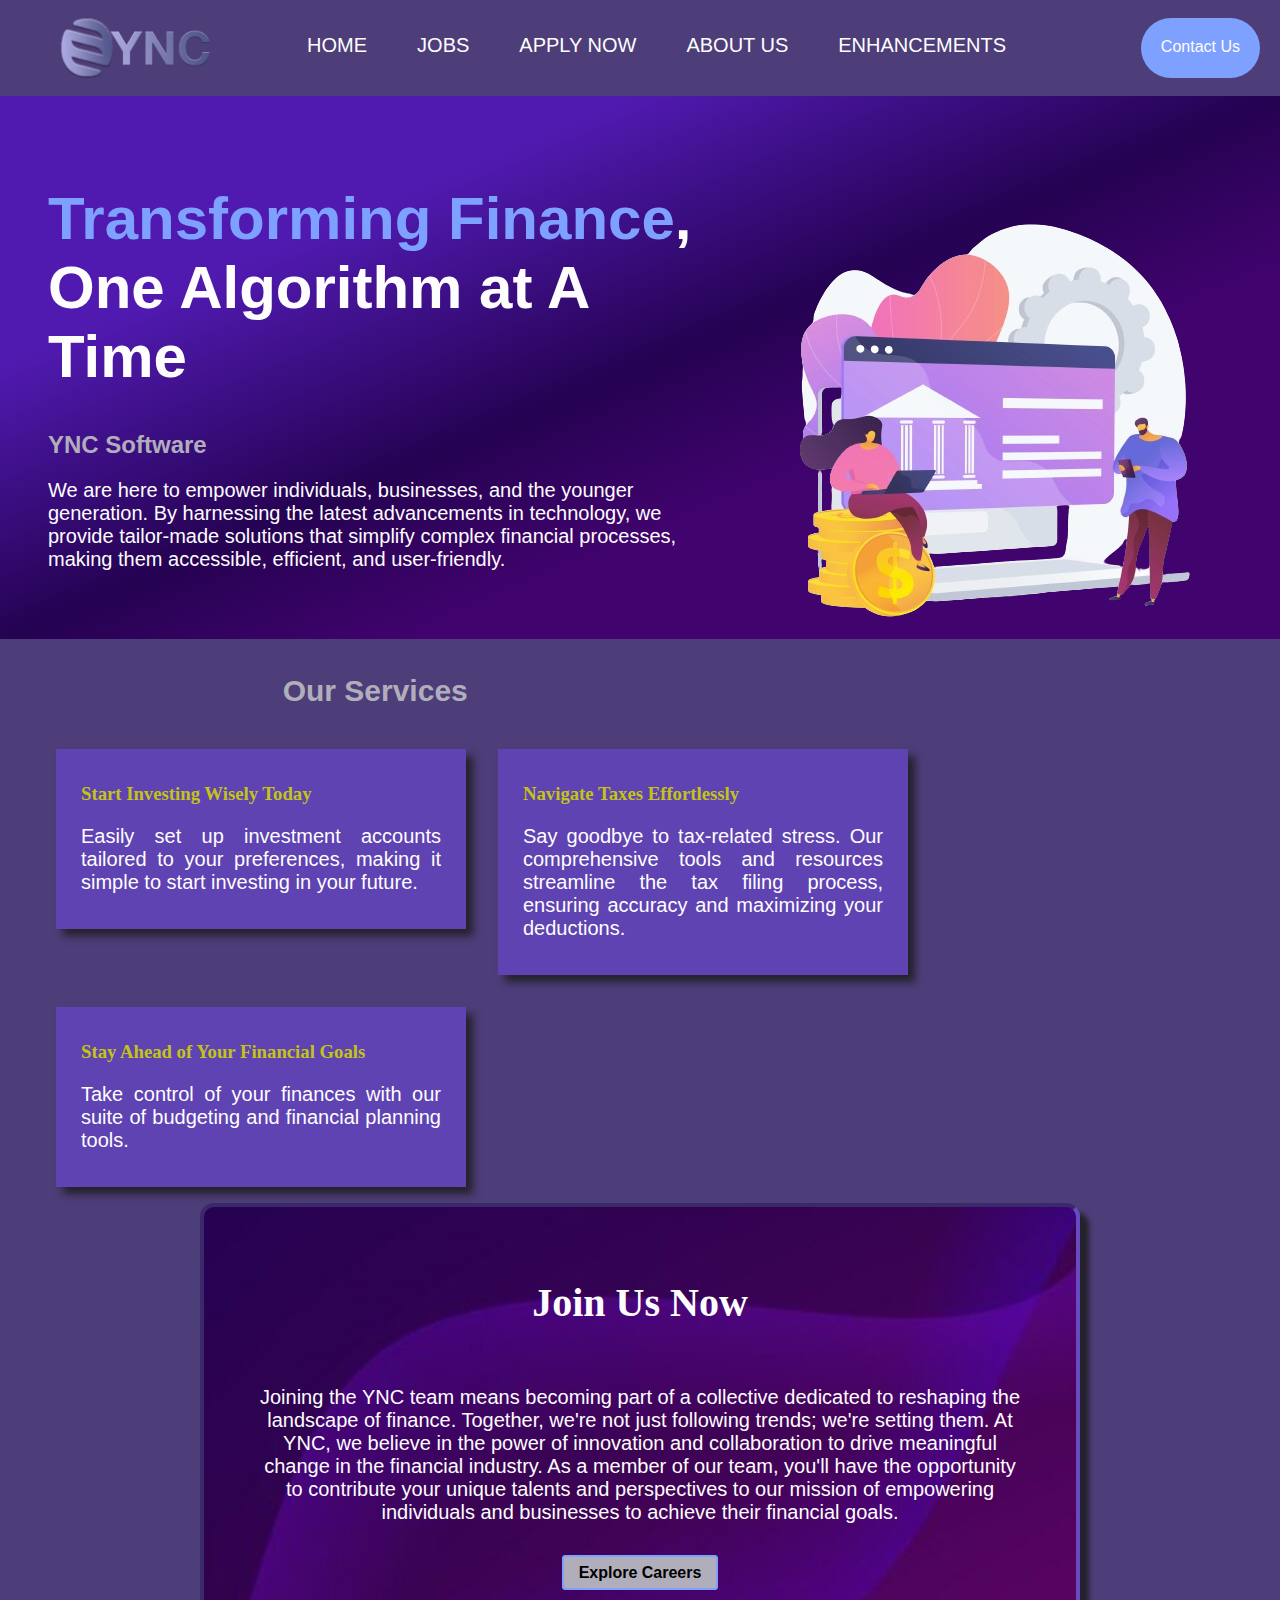
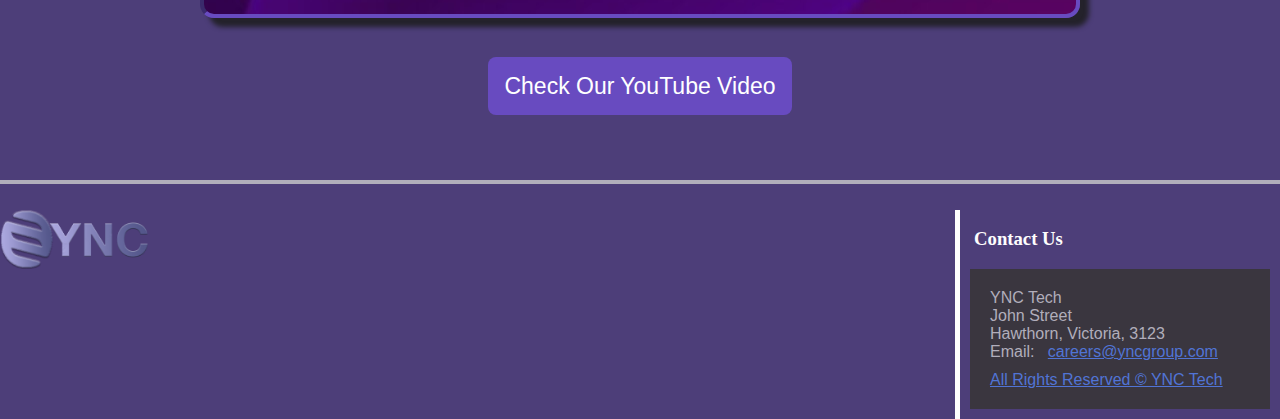
==== commit 3682d1a9: "Merge pull request #22 from FakeTiramisu/Yoojin" ====
--- a/index.html
+++ b/index.html
@@ -82,7 +82,7 @@
         </section>
         <!-- YOUTUBE LINK HERE -->
         <div id="youtube">
-            <a href="#">Check Our YouTube Video</a>
+            <a href="https://www.youtube.com/watch?v=_GFHCdwEFrg">Check Our YouTube Video</a>
         </div>
     </main>
     <hr>
--- a/styles/style.css
+++ b/styles/style.css
@@ -1,4 +1,21 @@
 /*
+filename: style.css
+authors: Yoojin Ahn, Ned Tonks, Charmaigne Mamaril
+created: 20/03/2024
+last modified: 11/04/2024
+description: index.html about.html enhancements.html apply.html jobs.html
+purpose: stylesheet for YNC website for assignment 1
+*/
+
+/* Import Cool Fonts */
+@import url(https://db.onlinewebfonts.com/c/b712c1dfca1bfc2e6d80b2c9d9c0c957?family=GT+Walsheim); 
+@import url(https://db.onlinewebfonts.com/c/750e3658d4460a397a551dfac26bb272?family=Karla);
+@import url(https://db.onlinewebfonts.com/c/16842c927f8ef77adc29f7c5e27929ca?family=GT+Pressura+Light);  
+
+/* General Body and Header styles */
+* {
+    font-family: "Karla", sans-serif;
+}/*
 filename: style.css
 authors: Yoojin Ahn, Ned Tonks, Charmaigne Mamaril
 created: 20/03/2024
@@ -435,7 +452,7 @@
     overflow-y: auto;
     grid-column-start: 2;
     grid-column-end: 4;
-    background-color: #b1aebb;
+    background-color: #3A363F;
     padding: 7px 15px;
     margin-bottom: 10px;
     margin-right: 15px;
@@ -452,7 +469,7 @@
     grid-column-end: 4;
     grid-row-start: 3;
     grid-row-end: 4;
-    background-color: #b1aebb; 
+    background-color: #3A363F; 
     padding: 9px 15px;
     margin-bottom: 10px;
     margin-left: 15px;
@@ -467,22 +484,22 @@
 
 .flex_item { 
     flex: 1;
-    background-color:#b1aebb;
+    background-color:#3A363F;
 }
 
 .flex_item1 { 
     flex: 1; 
     flex-direction: row;
-    background-color:#b1aebb;
+    background-color:#3A363F;
 }
 .flex_item2 { 
     flex: 1; 
-    background-color: #b1aebb;
+    background-color: #3A363F;
 }
 
 .flex_item3 { 
     flex: 1; 
-    background-color: #b1aebb;
+    background-color: #3A363F;
 }
 
 hr {
@@ -553,7 +570,7 @@
 }
 
 .contact_info {
-    background-color: #24222b;
+    background-color: #3A363F;
     font-family:"Karla", sans-serif;
     list-style-type: none;
     margin: 10px;
@@ -573,5 +590,599 @@
 }
 
 .contact_info li a:link {
+    color: #fefdfd;
+}
+
+body {
+    background-color: #4d3e79;
+    margin: 0;
+}
+
+h1, h2, h3{
+    font-family: "GT Walsheim";
+    color:#fefdfd;
+}
+
+p{
+    font-family: "Karla", sans-serif;
+    color: #fefdfd;
+}
+
+#highlight {
+    color: #7ea0ff;
+}
+
+dt {
+    clear: left;
+    float: left;
+    font-weight: bold;
+}
+
+dt::after {
+    content: ": ";
+}
+
+dd {
+    width: 50%;
+}
+
+/* HEADER */
+/* Stylise the header of the page */
+header {
+    padding: 18px 0;
+    width: 100%;
+    height: 60px;
+    display: flex;
+    justify-content: space-between;
+    font-family: "Karla", sans-serif;
+}
+
+.headertitle{
+    color: #7ea0ff;
+}
+
+/* Logo and the logo image */
+.header-main-logo {
+    width: fit-content;
+    height: 100%;
+    padding-left: 60px;
+    display: flex;
+}
+
+.header-main-logo img {
+    height: 60px;
+    align-self: center;
+}
+
+/* Email Button on the Header Menu */
+.contact-button {
+    box-sizing: border-box;
+    text-decoration: none;
+    margin-right: 20px;
+    padding: 20px 20px;
+    background-color: #7ea0ff;
+    color:#fefdfd;
+    border: none;
+    border-radius: 50px;
+    cursor: pointer;
+    transition: all 0.3s ease 0s;
+}
+
+a.contact-button:hover{
+    background-color: #5174d5;
+}
+
+/* Navigation Bar */
+nav {
+    width: fit-content;
+    height: 100%;
+}
+
+nav ul {
+    
+    margin-left: 30px;
+}
+
+nav ul li{
+    list-style: none;
+    display: inline;
+    float: left;
+    transition: 0.5s;
+} 
+
+nav ul li a{
+    padding: 0 25px;
+    font-size: 20px;
+    text-decoration: none;
+    color: #fefdfd;
+    display: block;
+    height: 100%;
+}
+
+/* Extra animation on navigation bar */
+nav ul:hover li {
+    opacity: 0.2;
+    filter: blur(2px);
+}
+
+nav ul li:hover {
+    opacity: 1;
+    filter: blur(0px);
+}
+
+/* BODY */
+/* Main content of Index.html */
+main {
+    padding: 40px;
+    text-align: left;
+    color: #fefdfd;
+}
+
+main h1 {
+    font-size: 60px;
+    font-family: "GT Walsheim", sans-serif;
+}
+
+main h2 {
+    color: #b1aebb;
+    font-family: "GT Pressura Light", sans-serif;
+}
+
+main p {
+    font-size: 20px;
+    font-family: "Karla", sans-serif;
+}
+
+#main-top{
+    background: rgb(80,26,176);
+    background: linear-gradient(157deg, rgba(80,26,176,1) 25%, rgba(37,2,82,1) 50%, rgba(65,3,110,1) 66%, rgba(65,3,110,1) 100%); 
+    padding: 3em;
+    margin: -40px;
+}
+
+/* HOME PAGE */
+/* Image png in the index.html */
+#intro-image {
+    float: right;
+    width: 40%;
+}
+
+/* Stylising the "Our Services" section */
+#service-top {
+    font-size: 30px;
+    padding-top: 50px;
+    padding-bottom: 0px;
+    text-align: center;
+}
+
+#service1, #service2, #service3 {
+    float: left;
+    width: 30%;
+    text-align: justify;
+    margin: 1em 1em 1em 1em;
+}
+
+#service1 h3, #service2 h3, #service3 h3 {
+    color: rgb(196, 196, 22);
+}
+
+#careers{
+    clear: both;
+    text-align: center;
+    border: 4px inset #684bc0;
+    background: url('images/background-pic2.jpg');
+    background-position: center;
+    box-shadow: 9px 9px 5px #24222b;
+    border-radius: 14px;
+    margin: 2.5em 10em;
+    padding: 2em;
+}
+
+#careers p {
+    padding: 1em;
+}
+
+#careers h1 {
+    font-size: 45px;
+}
+
+
+/* ABOUT PAGE */
+/* Top of the page */
+#about-us h1{
+    font-size: 50px;
+    margin: 30px;
+}
+
+/* Floating figure images */
+#group-image img{
+    height: 150px;
+    width: auto;
+    border: 5px double #5174d5;
+    box-shadow: 10px 10px 8px #24222bc4;
+}
+
+#group-image figure {
+    display: inline-block;
+}
+
+#group-image {
+    margin: auto;
+    padding: 1em;
+    width: 40%;
+    float: right;
+    text-align: center;
+}
+
+/* Definition List */
+#group-details {
+    padding: 10px;
+    width: 50%;
+}
+
+#group-details h2{
+    font-weight: bold;
+}
+
+#group-details dl {
+    background: url('images/background-pic2.jpg');
+    font-size: 20px;
+    border: 3px double #ccc;
+    padding: 1em;
+}
+
+#group-details dt {
+    color: #5174d5;
+    width: 40%;
+    text-align: right;
+}
+
+#group-details dd {
+    margin-left: 42%;
+} 
+
+/* Team Details */
+#team h3 {
+    color: #7ea0ff;
+    padding-top: 26px;
+}
+#team p {
+    width: 70%;
+}
+
+/* Align contact information */
+#contact-us {
+    clear: both;
+}
+
+/* Stylising timetable */
+table, tr, td {
+    border: 1px inset #fefdfd;
+    border-collapse: collapse;
+    border-spacing: 0;
+}
+
+table {
+    width: 100%;
+    align-items: center;
+    table-layout: fixed;
+    font-family: "Karla", sans-serif;
+}
+
+th {
+    color: #fefdfd;
+    background-color: #5f43b2;
+    text-align: center;
+    font-size: 20px;
+}
+
+tr {
+    color: black;
+    background-color: #fefefe;
+}
+
+td{
+    border: 1px solid black;
+    padding: 6px;
+    text-align: center;
+}
+
+/* APPLY PAGE */
+/* fieldsets */
+.fieldset-content{
+    margin-top: 80px;
+    margin-left: 60px;
+    margin-right: 60px;
+}
+
+.fieldset_main{
+    background-color: #3d374e;
+    border: 1px solid;
+    border-radius: 8px;
+    box-shadow:0 0 10px;
+}
+
+.fieldset_gender{
+    background-color: #373245;
+    border: 1px solid;
+    border-radius: 8px;
+    box-shadow:0 0 10px;
+}
+
+legend{
+    font-family: "Karla", sans-serif;
+    color: #fefdfd;
+}
+
+/* Radio Buttons */
+.radio_button{
+    font-family: "Karla", sans-serif;
+    color: #fefdfd;
+}
+
+.button{
+    background-color: #b1aebb;
+    border: none;
+    color: black;
+    padding: 7px 15px;
+    text-align: center;
+    font-size: 16px;
+    font-family: "Karla", sans-serif;
+    text-decoration: none;
+    font-weight: bold;
+    border-radius: 4px;
+    border: 2px solid #7ea0ff;
+    transition-duration: 0.4s;
+}
+
+.button:hover{
+    background-color: #7ea0ff; /* Green */
+    color: black;
+}
+
+/* JOB PAGE */
+.jobs_container {
+    display: grid;
+    grid-template-columns: repeat(auto-fit, minmax(100px,1fr));
+    grid-auto-rows: auto;
+    column-gap: 10px;
+    row-gap: 10px;
+    align-items: baseline;
+}
+
+.jobs_header { 
+    grid-column-start: 1;
+    grid-column-end: 4;
+    grid-row-start: 1; 
+    grid-row-end: 2;  
+    margin-left: 15px;
+    padding: 25px; 
+    text-shadow:  1px 1px 2px black;
+}
+
+.jobs_headertitle {
+    color: #7ea0ff;
+    font-size: 60px;
+    text-shadow:  1px 1px 2px black;
+}
+
+.jobs_sidepanel {
+    height: 800px;
+    grid-row-start: 2;
+    grid-row-end: 4;
+    grid-column-start: 1;
+    grid-column-end: 2;
+    background-color: #6D6374;
+    padding: 7px 15px;
+    margin-left: 15px;
+    margin-right: 15px;
+    margin-bottom: 10px;
+    font-family: "Karla", sans-serif; 
+    box-shadow: 0 0 10px; 
+    text-shadow:  1px 1px 2px black;
+} 
+
+.jobs_title{
+    color: #7ea0ff;
+    font-variant: inherit;
+    text-shadow:  1px 1px 2px black;
+}
+
+.job_info {
+    font-family:"Karla", sans-serif;
+    list-style-type: upper-roman ;
+    margin: 10px;
+    margin-right: 15px;
+    padding: 10px;
+    color: #FFFFFF;
+    text-shadow:  1px 1px 2px black;
+}
+
+.jobs_p {
+    font-family: "Karla", sans-serif;
+    color: #FFFFFF; 
+    text-shadow:  1px 1px 2px black;
+}
+
+.job_info2 {
+    font-family:"Karla", sans-serif;
+    list-style-type: disc;
+    margin: 10px;
+    margin-right: 15px;
+    padding: 10px;
+    color: #FFFFFF;
+    text-shadow:  1px 1px 2px black;
+}
+
+.background_h4{
+    font-family: "Karla", sans-serif;
+    color:#FFFFFF;
+    font-style: italic;
+    font-size: small;
+    text-shadow:  1px 1px 2px black;
+}
+
+.background_h3{
+    font-family: "Karla", sans-serif;
+    color:#FFFFFF;
+    font-style: italic;
+    font-size: medium;
+    text-shadow:  1px 1px 2px black;
+}
+
+.jobs_mainpanel {
+    height: 800px;
+    overflow-y: auto;
+    grid-column-start: 2;
+    grid-column-end: 4;
+    background-color: #6D6374;
+    padding: 7px 15px;
+    margin-bottom: 10px;
+    margin-right: 15px;
+    font-family: "Karla", sans-serif; 
+    box-shadow: 0 0 10px;
+    overflow: auto;
+    
+}
+
+
+
+/* Testimonials Styling */
+.jobs_testimonials { 
+    grid-column-start: 1;
+    grid-column-end: 4;
+    grid-row-start: 3;
+    grid-row-end: 4;
+    background-color: #6D6374;
+    padding: 9px 15px;
+    margin-bottom: 10px;
+    margin-left: 15px;
+    margin-right: 15px;
+    font-family: "Karla", sans-serif; 
+    box-shadow: 0 0 10px;    
+    text-shadow:  1px 1px 2px black;
+}
+
+.testimonial {
+ font-family: "Karla", sans-serif;
+ color: #fefdfd;
+
+
+}
+.flex_container{
+    display: flex;
+    gap: 30px;
+}
+
+.flex_item { 
+    flex: 1;
+    background-color:#6D6374;
+}
+
+.flex_item1 { 
+    flex: 1; 
+    flex-direction: row;
+    background-color:#6D6374;
+    
+}
+.flex_item2 { 
+    flex: 1; 
+    background-color: #6D6374;
+}
+
+.flex_item3 { 
+    flex: 1; 
+    background-color: #6D6374;
+}
+
+hr {
+    color:#b1aebb;
+    border: 2px solid  #b1aebb;
+    margin-top: 25px;
+}
+
+/* YOUTUBE LINK */
+#youtube{
+    padding: 15px;
+    text-align: center;
+    font-size: 23px;
+}
+
+#youtube a{
+    text-decoration: none;;
+    background-color: #684bc0;
+    border-radius: 8px;  
+    color: #fff;
+    cursor: pointer;
+    padding: 16px 16px;
+    
+}
+
+#youtube a:hover{
+    background-image: linear-gradient(90deg, #00C0FF 0%, #FFCF00 49%, #FC4F4F 80%, #00C0FF 100%);
+    animation:slidebg 5s linear infinite;
+    color: #2e2d30;
+}
+
+@keyframes slidebg {
+    to {
+      background-position:35vw;
+    }
+}
+
+/* ENHANCEMENTS */
+.resource {
+    padding: 10px;
+}
+
+.resource p {
+    padding: 13px 0;
+}
+
+/* FOOTER */
+.ync_footer{
+    background-color: #4d3e79;
+    flex: 1;
+    grid-column-start: 1; 
+    grid-column-end: 4;
+    width: 100%;
+}
+
+/* Footer: Contact details */
+#footer-contact{
+    width: 25%;
+    float: right;
+    border: 1px;
+    border-left-style: solid;
+    border-left-color: #fefdfd;
+    border-left-width: 5px;
+}
+
+.ync_footer footer img{
+    width: 150px;
+    height: auto;
+}
+
+.contact_info {
+    background-color: #3A363F;
+    font-family:"Karla", sans-serif;
+    list-style-type: none;
+    margin: 10px;
+    padding: 20px;
+    color: #b1aebb;
+}
+
+.contact_info li:last-child {
+    padding-top: 10px;
+
+}
+
+.contact_info li:last-child a{
+    padding-top: 10px;
+    color: #fefdfd;
+
+}
+
+.contact_info li a:link {
     color: #5174d5;
 }